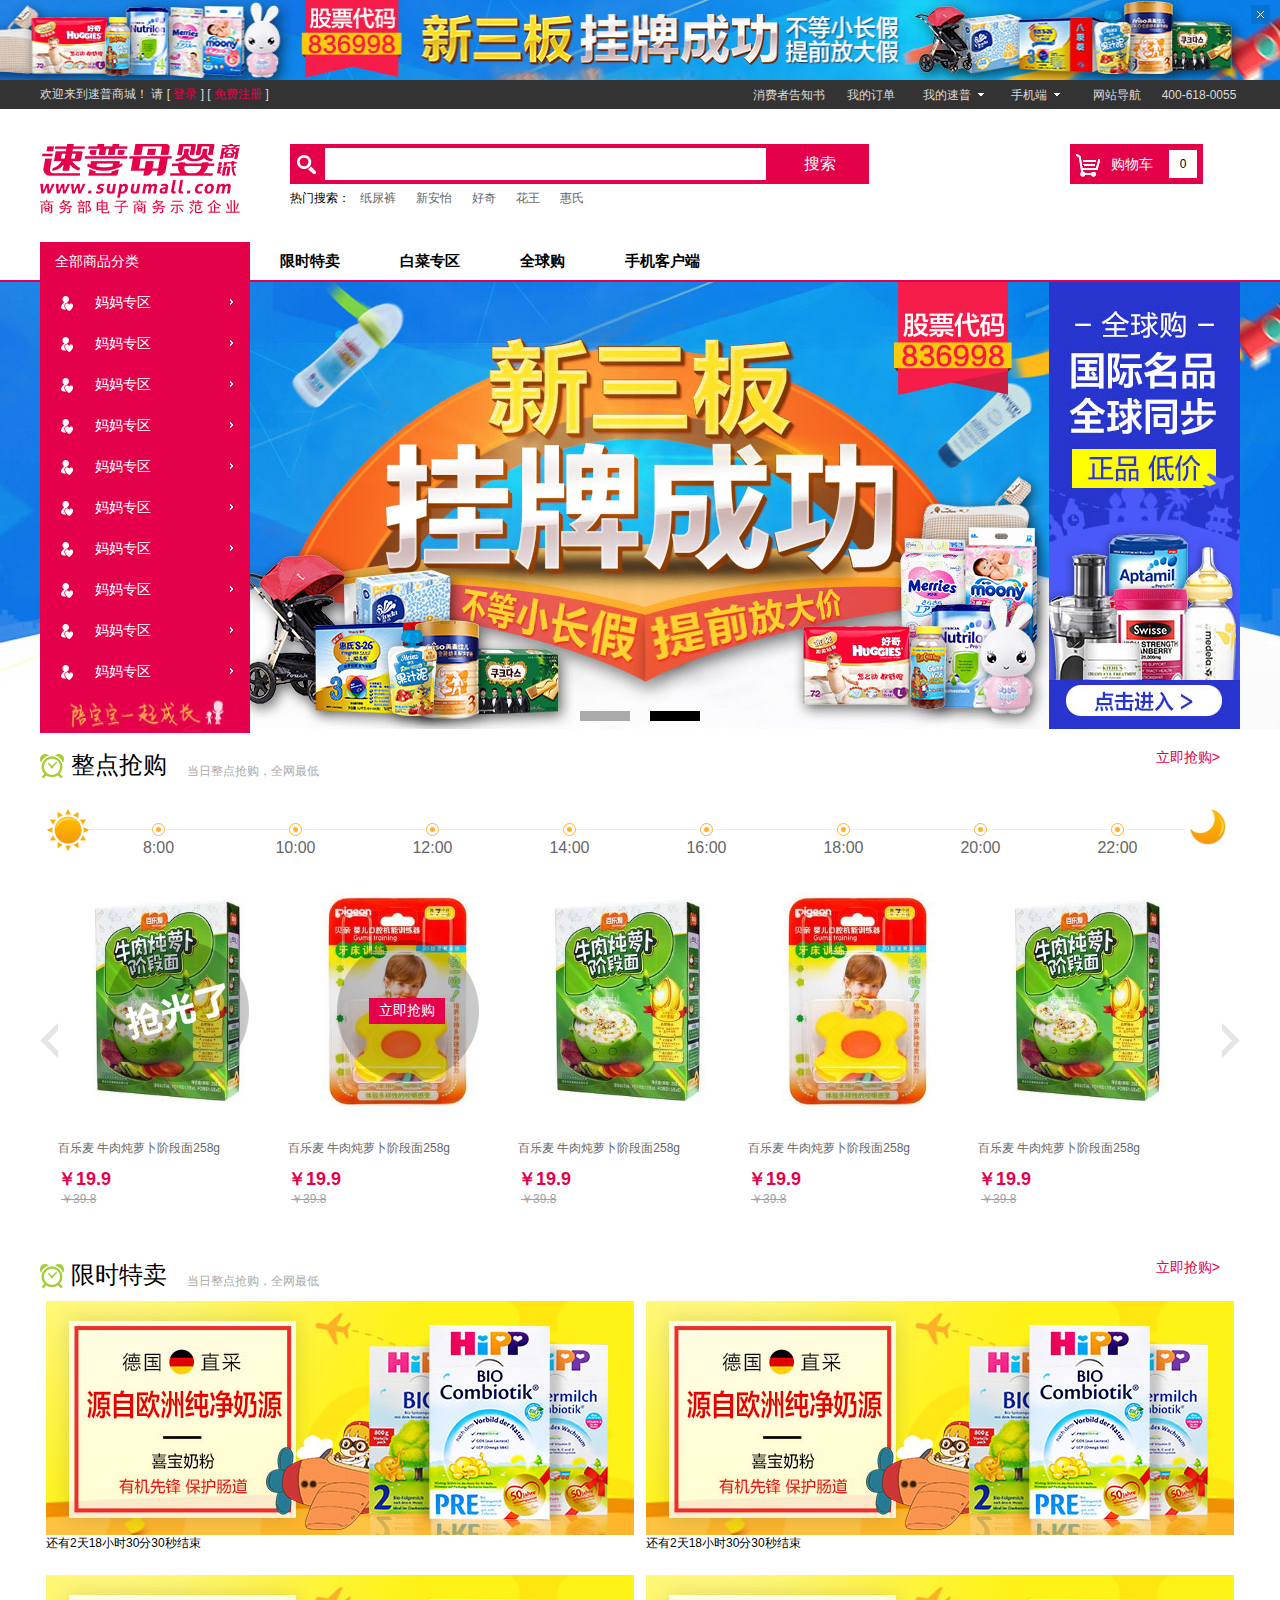
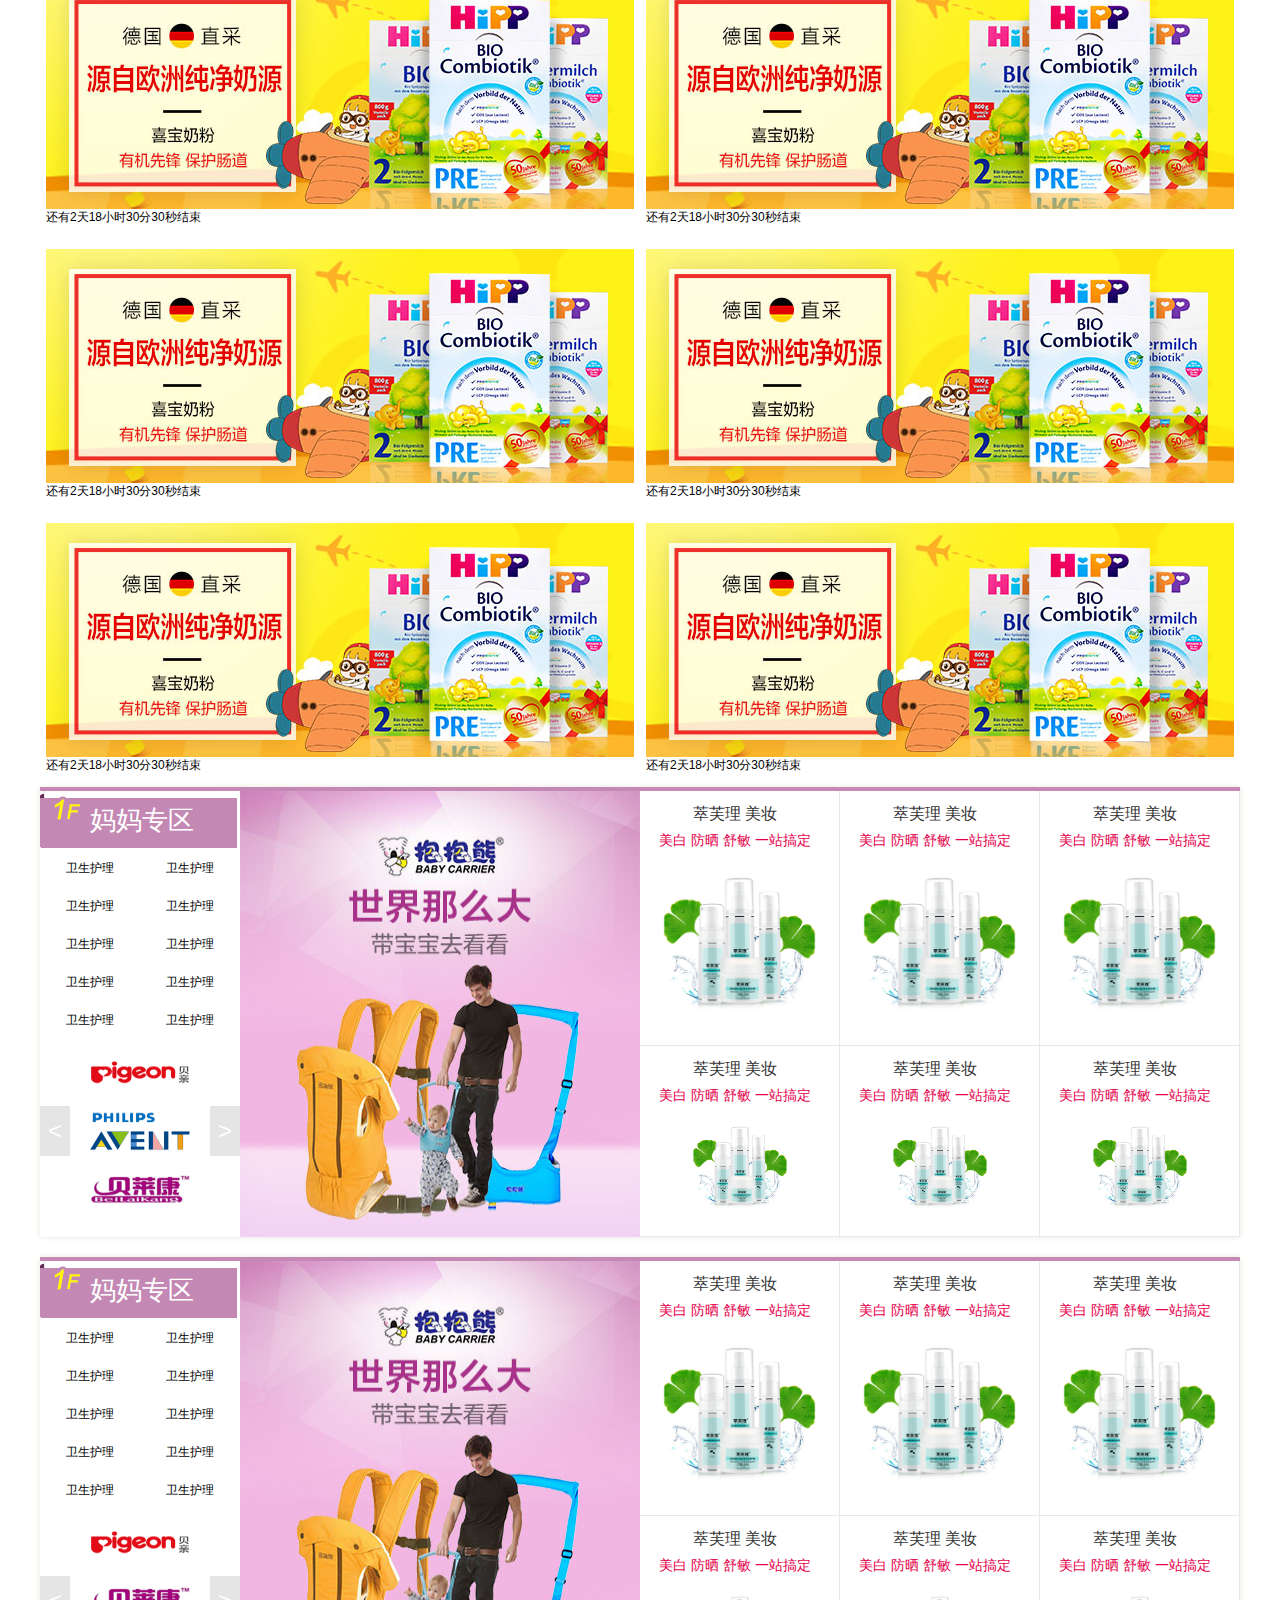
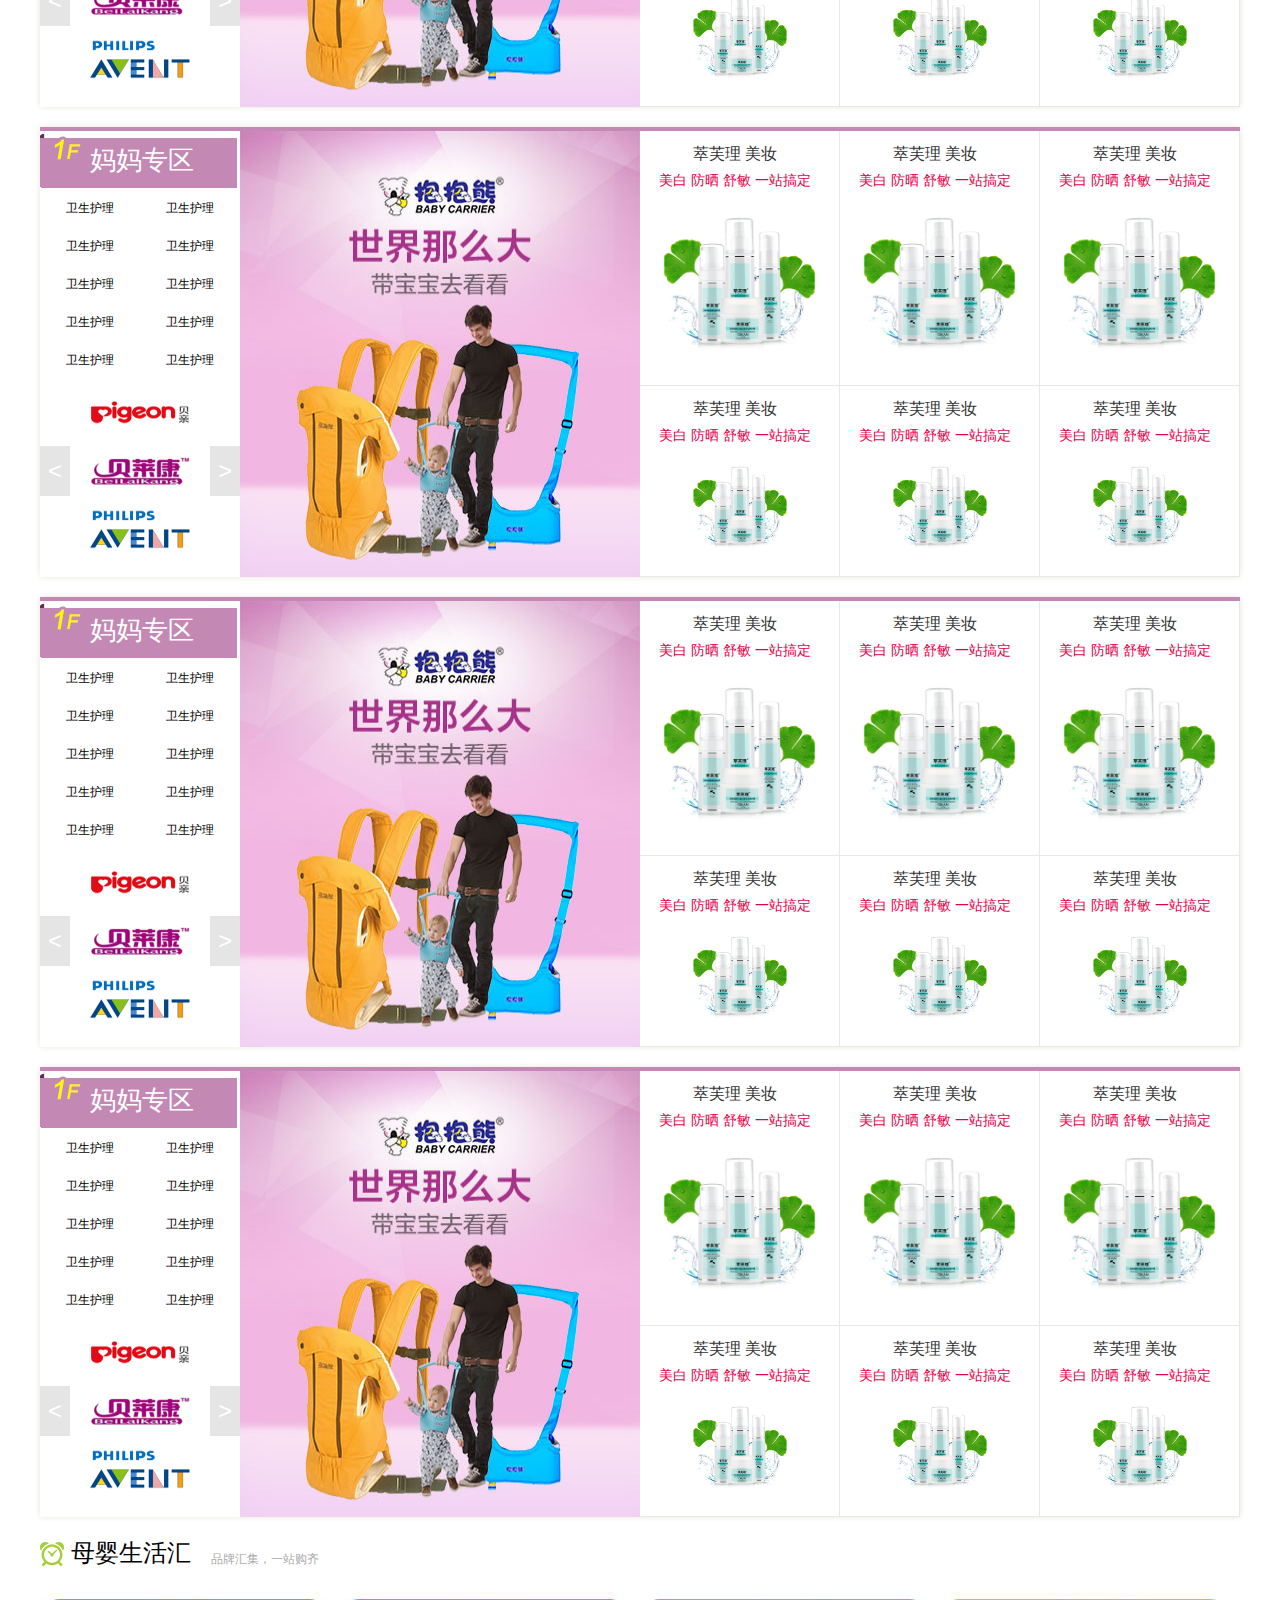
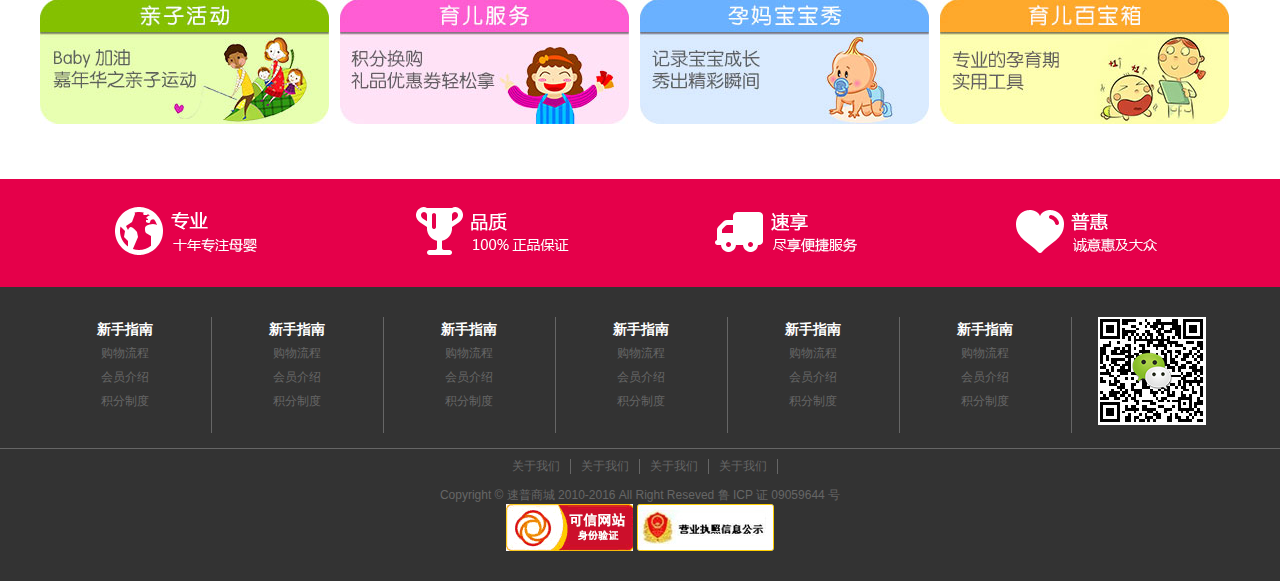
==== html/index.html @ 6d9e84cd "添加5月9号代码" ====
<!DOCTYPE html>
<html>
<head lang="en">
    <meta charset="UTF-8">
    <title>首页</title>
    <link href="../css/common/base.css" rel="stylesheet" type="text/css"/>
    <link href="../css/common/footer.css" rel="stylesheet" type="text/css"/>
    <link href="../css/common/header.css" rel="stylesheet" type="text/css"/>
    <link href="../css/index.css" rel="stylesheet" type="text/css"/>
</head>
<body>
<div id="header"></div>
<!--弹出层 多个轮播图-->
<!--轮播图-->
<div class="lunbo" id="lunbo">
    <ul id="lunbo_list">
        <li><a href="javascript:;"><img src="../img/banner1.jpg"/></a></li>
        <li><a href="javascript:;"><img src="../img/banner2.jpg"/></a></li>
    </ul>
    <!--下方按钮-->
    <ul id="lunbo_bottom_btn">
        <li class="bottom_btn_active"></li>
        <li></li>
    </ul>
    <!--两个按钮-->
    <a id="lunbo_leftbtn">&lt</a>
    <a id="lunbo_rightbtn">&gt</a>
</div>
<!--整点抢购区域-->
<!--标题条-->
<div class="home_title_wrap">
    <div class="home_title_box">
        <div class="home_title">
            <span class="home_title_h1">整点抢购</span>
            <span class="home_title_span">当日整点抢购，全网最低</span>
        </div>
        <div class="lijiqg">
            <a href="javascript:;">立即抢购&gt;</a>
        </div>
    </div>
</div>
<!--抢购时间进度-->
<div class="zhengdian_jindu">
    <div class="zhengdian_sun"><img src="../img/sun.png"/></div>
    <div class="zhengdian_list" id="zhengdian_list">
        <ul>
            <li>
                <div class="jindu_box">
                    <div class="fengqiang_wrap"><span class="fengqiang">8:00 疯抢中</span></div>
                    <div class="jindu_box2">
                        <div class="jindu_line"></div>
                        <div class="jindu_point"><i></i></div>
                        <div class="jindu_line"></div>
                    </div>
                    <div class="jindu_date"><span>8:00</span></div>
                    <div class="jindu_runtime"><span></span></div>
                </div>
            </li>
            <li>
                <div class="jindu_box">
                    <div class="fengqiang_wrap"><span class="fengqiang">10:00 疯抢中</span></div>
                    <div class="jindu_box2">
                        <div class="jindu_line"></div>
                        <div class="jindu_point"><i></i></div>
                        <div class="jindu_line"></div>
                    </div>
                    <div class="jindu_date"><span>10:00</span></div>
                    <div class="jindu_runtime"><span></span></div>
                </div>
            </li>
            <li>
                <div class="jindu_box">
                    <div class="fengqiang_wrap"><span class="fengqiang">12:00 疯抢中</span></div>
                    <div class="jindu_box2">
                        <div class="jindu_line"></div>
                        <div class="jindu_point"><i></i></div>
                        <div class="jindu_line"></div>
                    </div>
                    <div class="jindu_date"><span>12:00</span></div>
                    <div class="jindu_runtime"><span></span></div>
                </div>
            </li>
            <li>
                <div class="jindu_box">
                    <div class="fengqiang_wrap"><span class="fengqiang">14:00 疯抢中</span></div>
                    <div class="jindu_box2">
                        <div class="jindu_line"></div>
                        <div class="jindu_point"><i></i></div>
                        <div class="jindu_line"></div>
                    </div>
                    <div class="jindu_date"><span>14:00</span></div>
                    <div class="jindu_runtime"><span></span></div>
                </div>
            </li>
            <li>
                <div class="jindu_box">
                    <div class="fengqiang_wrap"><span class="fengqiang">16:00 疯抢中</span></div>
                    <div class="jindu_box2">
                        <div class="jindu_line"></div>
                        <div class="jindu_point"><i></i></div>
                        <div class="jindu_line"></div>
                    </div>
                    <div class="jindu_date"><span>16:00</span></div>
                    <div class="jindu_runtime"><span></span></div>
                </div>
            </li>
            <li>
                <div class="jindu_box">
                    <div class="fengqiang_wrap"><span class="fengqiang">18:00 疯抢中</span></div>
                    <div class="jindu_box2">
                        <div class="jindu_line"></div>
                        <div class="jindu_point"><i></i></div>
                        <div class="jindu_line"></div>
                    </div>
                    <div class="jindu_date"><span>18:00</span></div>
                    <div class="jindu_runtime"><span></span></div>
                </div>
            </li>
            <li>
                <div class="jindu_box">
                    <div class="fengqiang_wrap"><span class="fengqiang">20:00 疯抢中</span></div>
                    <div class="jindu_box2">
                        <div class="jindu_line"></div>
                        <div class="jindu_point"><i></i></div>
                        <div class="jindu_line"></div>
                    </div>
                    <div class="jindu_date"><span>20:00</span></div>
                    <div class="jindu_runtime"><span></span></div>
                </div>
            </li>
            <li>
                <div class="jindu_box">
                    <div class="fengqiang_wrap"><span class="fengqiang">22:00 疯抢中</span></div>
                    <div class="jindu_box2">
                        <div class="jindu_line"></div>
                        <div class="jindu_point"><i></i></div>
                        <div class="jindu_line"></div>
                    </div>
                    <div class="jindu_date"><span>22:00</span></div>
                    <div class="jindu_runtime"><span></span></div>
                </div>
            </li>
        </ul>
    </div>
    <div class="zhengdian_moon"><img src="../img/moon.png"/></div>
</div>
<!--抢购商品展示-->
<div class="zhengdian_shangpin">
    <div class="bottom_rec_pre"></div>
    <ul>
        <li><a href="javascript:;">
            <div class="shangpin_box">
                <div class="shangpin_imgbox"><img src="../img/shangpin1.jpg"/></div>
                <div class="sprice_list_roundhover"></div>
                <div>
                    <a href="javascript:;" class="shangpin_link">百乐麦 牛肉炖萝卜阶段面258g</a>

                    <p class="shangpin_jiage">￥19.9</p>

                    <p class="shangpin_yuanjia">￥39.8</p>
                </div>
            </div>
        </a></li>
        <li><a href="javascript:;">
            <div class="shangpin_box">
                <div class="shangpin_imgbox"><img src="../img/shangpin2.jpg"/></div>
                <div class="sprice_list_roundhover2" id="sprice_list_roundhover2">
                    <a href="javascript:;" target="_blank" id="sprice_buybtn" class="sprice_buybtn">立即抢购</a>
                </div>
                <div>
                    <a href="javascript:;" class="shangpin_link">百乐麦 牛肉炖萝卜阶段面258g</a>

                    <p class="shangpin_jiage">￥19.9</p>

                    <p class="shangpin_yuanjia">￥39.8</p>
                </div>
            </div>
        </a></li>
        <li><a href="javascript:;">
            <div class="shangpin_box">
                <div class="shangpin_imgbox"><img src="../img/shangpin1.jpg"/></div>
                <div>
                    <a href="javascript:;" class="shangpin_link">百乐麦 牛肉炖萝卜阶段面258g</a>

                    <p class="shangpin_jiage">￥19.9</p>

                    <p class="shangpin_yuanjia">￥39.8</p>
                </div>
            </div>
        </a></li>
        <li><a href="javascript:;">
            <div class="shangpin_box">
                <div class="shangpin_imgbox"><img src="../img/shangpin2.jpg"/></div>
                <div>
                    <a href="javascript:;" class="shangpin_link">百乐麦 牛肉炖萝卜阶段面258g</a>

                    <p class="shangpin_jiage">￥19.9</p>

                    <p class="shangpin_yuanjia">￥39.8</p>
                </div>
            </div>
        </a></li>
        <li><a href="javascript:;">
            <div class="shangpin_box">
                <div class="shangpin_imgbox"><img src="../img/shangpin1.jpg"/></div>
                <div>
                    <a href="javascript:;" class="shangpin_link">百乐麦 牛肉炖萝卜阶段面258g</a>

                    <p class="shangpin_jiage">￥19.9</p>

                    <p class="shangpin_yuanjia">￥39.8</p>
                </div>
            </div>
        </a></li>
    </ul>
    <div class="bottom_rec_next"></div>
</div>

<!--限时特卖-->
<div class="xianshi">
    <div class="home_title_box">
        <div class="home_title">
            <span class="home_title_h1">限时特卖</span>
            <span class="home_title_span">当日整点抢购，全网最低</span>
        </div>
        <div class="lijiqg">
            <a href="javascript:;">立即抢购&gt;</a>
        </div>
    </div>
    <div class="xianshi_zhanshi">
        <ul>
            <li>
                <div class="xianshi_box"><a href="javascript:;"><img src="../img/xianshi1.jpg"/></a>

                    <p>还有2天18小时30分30秒结束</p></div>
            </li>
            <li>
                <div class="xianshi_box"><a href="javascript:;"><img src="../img/xianshi1.jpg"/></a>

                    <p>还有2天18小时30分30秒结束</p></div>
            </li>
            <li>
                <div class="xianshi_box"><a href="javascript:;"><img src="../img/xianshi1.jpg"/></a>

                    <p>还有2天18小时30分30秒结束</p></div>
            </li>
            <li>
                <div class="xianshi_box"><a href="javascript:;"><img src="../img/xianshi1.jpg"/></a>

                    <p>还有2天18小时30分30秒结束</p></div>
            </li>
            <li>
                <div class="xianshi_box"><a href="javascript:;"><img src="../img/xianshi1.jpg"/></a>

                    <p>还有2天18小时30分30秒结束</p></div>
            </li>
            <li>
                <div class="xianshi_box"><a href="javascript:;"><img src="../img/xianshi1.jpg"/></a>

                    <p>还有2天18小时30分30秒结束</p></div>
            </li>
            <li>
                <div class="xianshi_box"><a href="javascript:;"><img src="../img/xianshi1.jpg"/></a>

                    <p>还有2天18小时30分30秒结束</p></div>
            </li>
            <li>
                <div class="xianshi_box"><a href="javascript:;"><img src="../img/xianshi1.jpg"/></a>

                    <p>还有2天18小时30分30秒结束</p></div>
            </li>
        </ul>
    </div>
</div>
<div class="home_floor">
    <!--各个专区 1F至5F-->
    <div class="floor_box_content">
        <div class="home_floor_box_l">
            <div class="home_box_title"><img src="../img/floor1.png"/><span>妈妈专区</span></div>
            <div class="home_box_nav">
                <ul>
                    <li><a href="javascript:;">卫生护理</a></li>
                    <li><a href="javascript:;">卫生护理</a></li>
                    <li><a href="javascript:;">卫生护理</a></li>
                    <li><a href="javascript:;">卫生护理</a></li>
                    <li><a href="javascript:;">卫生护理</a></li>
                    <li><a href="javascript:;">卫生护理</a></li>
                    <li><a href="javascript:;">卫生护理</a></li>
                    <li><a href="javascript:;">卫生护理</a></li>
                    <li><a href="javascript:;">卫生护理</a></li>
                    <li><a href="javascript:;">卫生护理</a></li>
                </ul>
            </div>
            <div id="home_box_lunbo" class="home_box_lunbo">
                <div id="home_box_lunbo_wrap" class="home_box_lunbo_wrap">
                    <ul id="home_box_lunbo_list" class="home_box_lunbo_list">
                        <li>
                            <div class="home_box_lunbo_threelogo">
                                <ul>
                                    <li><a href="javascript:;"><img src="../img/shangpin_logo1.jpg"/></a></li>
                                    <li><a href="javascript:;"><img src="../img/shangpin_logo1.jpg"/></a></li>
                                    <li><a href="javascript:;"><img src="../img/shangpin_logo1.jpg"/></a></li>
                                </ul>
                            </div>
                        </li>
                        <li>
                            <div class="home_box_lunbo_threelogo">
                                <ul>
                                    <li><a href="javascript:;"><img src="../img/shangpin_logo2.jpg"/></a></li>
                                    <li><a href="javascript:;"><img src="../img/shangpin_logo2.jpg"/></a></li>
                                    <li><a href="javascript:;"><img src="../img/shangpin_logo2.jpg"/></a></li>
                                </ul>
                            </div>
                        </li>
                        <li>
                            <div class="home_box_lunbo_threelogo">
                                <ul>
                                    <li><a href="javascript:;"><img src="../img/shangpin_logo3.jpg"/></a></li>
                                    <li><a href="javascript:;"><img src="../img/shangpin_logo3.jpg"/></a></li>
                                    <li><a href="javascript:;"><img src="../img/shangpin_logo3.jpg"/></a></li>
                                </ul>
                            </div>
                        </li>
                    </ul>
                    <a href="javascript:;" id="home_box_lunbo_prev">&lt</a>
                    <a href="javascript:;" id="home_box_lunbo_next">&gt</a>
                </div>
            </div>
        </div>
        <div class="home_floor_box_m">
            <a href="javascript:;"><img src="../img/floor1_ban.jpg"/></a>
        </div>
        <div class="home_floor_box_r">
            <ul>
                <li><a href="javascript:;">
                    <div class="home_floor_shangpin1">
                        <div class="floor_gooddes1">萃芙理 美妆</div>
                        <div class="floor_gooddes2">美白 防晒 舒敏 一站搞定</div>
                        <img src="../img/zhuanqu1.jpg"/></div>
                </a></li>
                <li><a href="javascript:;">
                    <div class="home_floor_shangpin1">
                        <div class="floor_gooddes1">萃芙理 美妆</div>
                        <div class="floor_gooddes2">美白 防晒 舒敏 一站搞定</div>
                        <img src="../img/zhuanqu1.jpg"/></div>
                </a></li>
                <li><a href="javascript:;">
                    <div class="home_floor_shangpin1">
                        <div class="floor_gooddes1">萃芙理 美妆</div>
                        <div class="floor_gooddes2">美白 防晒 舒敏 一站搞定</div>
                        <img src="../img/zhuanqu1.jpg"/></div>
                </a></li>
            </ul>
            <ul>
                <li><a href="javascript:;">
                    <div class="home_floor_shangpin2">
                        <div class="floor_gooddes1">萃芙理 美妆</div>
                        <div class="floor_gooddes2">美白 防晒 舒敏 一站搞定</div>
                        <img src="../img/zhuanqu1.jpg"/></div>
                </a></li>
                <li><a href="javascript:;">
                    <div class="home_floor_shangpin2">
                        <div class="floor_gooddes1">萃芙理 美妆</div>
                        <div class="floor_gooddes2">美白 防晒 舒敏 一站搞定</div>
                        <img src="../img/zhuanqu1.jpg"/></div>
                </a></li>
                <li><a href="javascript:;">
                    <div class="home_floor_shangpin2">
                        <div class="floor_gooddes1">萃芙理 美妆</div>
                        <div class="floor_gooddes2">美白 防晒 舒敏 一站搞定</div>
                        <img src="../img/zhuanqu1.jpg"/></div>
                </a></li>
            </ul>
        </div>
    </div>
    <div class="floor_box_content">
        <div class="home_floor_box_l">
            <div class="home_box_title"><img src="../img/floor1.png"/><span>妈妈专区</span></div>
            <div class="home_box_nav">
                <ul>
                    <li><a href="javascript:;">卫生护理</a></li>
                    <li><a href="javascript:;">卫生护理</a></li>
                    <li><a href="javascript:;">卫生护理</a></li>
                    <li><a href="javascript:;">卫生护理</a></li>
                    <li><a href="javascript:;">卫生护理</a></li>
                    <li><a href="javascript:;">卫生护理</a></li>
                    <li><a href="javascript:;">卫生护理</a></li>
                    <li><a href="javascript:;">卫生护理</a></li>
                    <li><a href="javascript:;">卫生护理</a></li>
                    <li><a href="javascript:;">卫生护理</a></li>
                </ul>
            </div>
            <div id="home_box_lunbo" class="home_box_lunbo">
                <div id="home_box_lunbo_wrap" class="home_box_lunbo_wrap">
                    <ul id="home_box_lunbo_list" class="home_box_lunbo_list">
                        <li>
                            <div class="home_box_lunbo_threelogo">
                                <ul>
                                    <li><a href="javascript:;"><img src="../img/shangpin_logo1.jpg"/></a></li>
                                    <li><a href="javascript:;"><img src="../img/shangpin_logo1.jpg"/></a></li>
                                    <li><a href="javascript:;"><img src="../img/shangpin_logo1.jpg"/></a></li>
                                </ul>
                            </div>
                        </li>
                        <li>
                            <div class="home_box_lunbo_threelogo">
                                <ul>
                                    <li><a href="javascript:;"><img src="../img/shangpin_logo2.jpg"/></a></li>
                                    <li><a href="javascript:;"><img src="../img/shangpin_logo2.jpg"/></a></li>
                                    <li><a href="javascript:;"><img src="../img/shangpin_logo2.jpg"/></a></li>
                                </ul>
                            </div>
                        </li>
                        <li>
                            <div class="home_box_lunbo_threelogo">
                                <ul>
                                    <li><a href="javascript:;"><img src="../img/shangpin_logo3.jpg"/></a></li>
                                    <li><a href="javascript:;"><img src="../img/shangpin_logo3.jpg"/></a></li>
                                    <li><a href="javascript:;"><img src="../img/shangpin_logo3.jpg"/></a></li>
                                </ul>
                            </div>
                        </li>
                    </ul>
                    <a href="javascript:;" id="home_box_lunbo_prev">&lt</a>
                    <a href="javascript:;" id="home_box_lunbo_next">&gt</a>
                </div>
            </div>
        </div>
        <div class="home_floor_box_m">
            <a href="javascript:;"><img src="../img/floor1_ban.jpg"/></a>
        </div>
        <div class="home_floor_box_r">
            <ul>
                <li><a href="javascript:;">
                    <div class="home_floor_shangpin1">
                        <div class="floor_gooddes1">萃芙理 美妆</div>
                        <div class="floor_gooddes2">美白 防晒 舒敏 一站搞定</div>
                        <img src="../img/zhuanqu1.jpg"/></div>
                </a></li>
                <li><a href="javascript:;">
                    <div class="home_floor_shangpin1">
                        <div class="floor_gooddes1">萃芙理 美妆</div>
                        <div class="floor_gooddes2">美白 防晒 舒敏 一站搞定</div>
                        <img src="../img/zhuanqu1.jpg"/></div>
                </a></li>
                <li><a href="javascript:;">
                    <div class="home_floor_shangpin1">
                        <div class="floor_gooddes1">萃芙理 美妆</div>
                        <div class="floor_gooddes2">美白 防晒 舒敏 一站搞定</div>
                        <img src="../img/zhuanqu1.jpg"/></div>
                </a></li>
            </ul>
            <ul>
                <li><a href="javascript:;">
                    <div class="home_floor_shangpin2">
                        <div class="floor_gooddes1">萃芙理 美妆</div>
                        <div class="floor_gooddes2">美白 防晒 舒敏 一站搞定</div>
                        <img src="../img/zhuanqu1.jpg"/></div>
                </a></li>
                <li><a href="javascript:;">
                    <div class="home_floor_shangpin2">
                        <div class="floor_gooddes1">萃芙理 美妆</div>
                        <div class="floor_gooddes2">美白 防晒 舒敏 一站搞定</div>
                        <img src="../img/zhuanqu1.jpg"/></div>
                </a></li>
                <li><a href="javascript:;">
                    <div class="home_floor_shangpin2">
                        <div class="floor_gooddes1">萃芙理 美妆</div>
                        <div class="floor_gooddes2">美白 防晒 舒敏 一站搞定</div>
                        <img src="../img/zhuanqu1.jpg"/></div>
                </a></li>
            </ul>
        </div>
    </div>
    <div class="floor_box_content">
        <div class="home_floor_box_l">
            <div class="home_box_title"><img src="../img/floor1.png"/><span>妈妈专区</span></div>
            <div class="home_box_nav">
                <ul>
                    <li><a href="javascript:;">卫生护理</a></li>
                    <li><a href="javascript:;">卫生护理</a></li>
                    <li><a href="javascript:;">卫生护理</a></li>
                    <li><a href="javascript:;">卫生护理</a></li>
                    <li><a href="javascript:;">卫生护理</a></li>
                    <li><a href="javascript:;">卫生护理</a></li>
                    <li><a href="javascript:;">卫生护理</a></li>
                    <li><a href="javascript:;">卫生护理</a></li>
                    <li><a href="javascript:;">卫生护理</a></li>
                    <li><a href="javascript:;">卫生护理</a></li>
                </ul>
            </div>
            <div id="home_box_lunbo" class="home_box_lunbo">
                <div id="home_box_lunbo_wrap" class="home_box_lunbo_wrap">
                    <ul id="home_box_lunbo_list" class="home_box_lunbo_list">
                        <li>
                            <div class="home_box_lunbo_threelogo">
                                <ul>
                                    <li><a href="javascript:;"><img src="../img/shangpin_logo1.jpg"/></a></li>
                                    <li><a href="javascript:;"><img src="../img/shangpin_logo1.jpg"/></a></li>
                                    <li><a href="javascript:;"><img src="../img/shangpin_logo1.jpg"/></a></li>
                                </ul>
                            </div>
                        </li>
                        <li>
                            <div class="home_box_lunbo_threelogo">
                                <ul>
                                    <li><a href="javascript:;"><img src="../img/shangpin_logo2.jpg"/></a></li>
                                    <li><a href="javascript:;"><img src="../img/shangpin_logo2.jpg"/></a></li>
                                    <li><a href="javascript:;"><img src="../img/shangpin_logo2.jpg"/></a></li>
                                </ul>
                            </div>
                        </li>
                        <li>
                            <div class="home_box_lunbo_threelogo">
                                <ul>
                                    <li><a href="javascript:;"><img src="../img/shangpin_logo3.jpg"/></a></li>
                                    <li><a href="javascript:;"><img src="../img/shangpin_logo3.jpg"/></a></li>
                                    <li><a href="javascript:;"><img src="../img/shangpin_logo3.jpg"/></a></li>
                                </ul>
                            </div>
                        </li>
                    </ul>
                    <a href="javascript:;" id="home_box_lunbo_prev">&lt</a>
                    <a href="javascript:;" id="home_box_lunbo_next">&gt</a>
                </div>
            </div>
        </div>
        <div class="home_floor_box_m">
            <a href="javascript:;"><img src="../img/floor1_ban.jpg"/></a>
        </div>
        <div class="home_floor_box_r">
            <ul>
                <li><a href="javascript:;">
                    <div class="home_floor_shangpin1">
                        <div class="floor_gooddes1">萃芙理 美妆</div>
                        <div class="floor_gooddes2">美白 防晒 舒敏 一站搞定</div>
                        <img src="../img/zhuanqu1.jpg"/></div>
                </a></li>
                <li><a href="javascript:;">
                    <div class="home_floor_shangpin1">
                        <div class="floor_gooddes1">萃芙理 美妆</div>
                        <div class="floor_gooddes2">美白 防晒 舒敏 一站搞定</div>
                        <img src="../img/zhuanqu1.jpg"/></div>
                </a></li>
                <li><a href="javascript:;">
                    <div class="home_floor_shangpin1">
                        <div class="floor_gooddes1">萃芙理 美妆</div>
                        <div class="floor_gooddes2">美白 防晒 舒敏 一站搞定</div>
                        <img src="../img/zhuanqu1.jpg"/></div>
                </a></li>
            </ul>
            <ul>
                <li><a href="javascript:;">
                    <div class="home_floor_shangpin2">
                        <div class="floor_gooddes1">萃芙理 美妆</div>
                        <div class="floor_gooddes2">美白 防晒 舒敏 一站搞定</div>
                        <img src="../img/zhuanqu1.jpg"/></div>
                </a></li>
                <li><a href="javascript:;">
                    <div class="home_floor_shangpin2">
                        <div class="floor_gooddes1">萃芙理 美妆</div>
                        <div class="floor_gooddes2">美白 防晒 舒敏 一站搞定</div>
                        <img src="../img/zhuanqu1.jpg"/></div>
                </a></li>
                <li><a href="javascript:;">
                    <div class="home_floor_shangpin2">
                        <div class="floor_gooddes1">萃芙理 美妆</div>
                        <div class="floor_gooddes2">美白 防晒 舒敏 一站搞定</div>
                        <img src="../img/zhuanqu1.jpg"/></div>
                </a></li>
            </ul>
        </div>
    </div>
    <div class="floor_box_content">
        <div class="home_floor_box_l">
            <div class="home_box_title"><img src="../img/floor1.png"/><span>妈妈专区</span></div>
            <div class="home_box_nav">
                <ul>
                    <li><a href="javascript:;">卫生护理</a></li>
                    <li><a href="javascript:;">卫生护理</a></li>
                    <li><a href="javascript:;">卫生护理</a></li>
                    <li><a href="javascript:;">卫生护理</a></li>
                    <li><a href="javascript:;">卫生护理</a></li>
                    <li><a href="javascript:;">卫生护理</a></li>
                    <li><a href="javascript:;">卫生护理</a></li>
                    <li><a href="javascript:;">卫生护理</a></li>
                    <li><a href="javascript:;">卫生护理</a></li>
                    <li><a href="javascript:;">卫生护理</a></li>
                </ul>
            </div>
            <div id="home_box_lunbo" class="home_box_lunbo">
                <div id="home_box_lunbo_wrap" class="home_box_lunbo_wrap">
                    <ul id="home_box_lunbo_list" class="home_box_lunbo_list">
                        <li>
                            <div class="home_box_lunbo_threelogo">
                                <ul>
                                    <li><a href="javascript:;"><img src="../img/shangpin_logo1.jpg"/></a></li>
                                    <li><a href="javascript:;"><img src="../img/shangpin_logo1.jpg"/></a></li>
                                    <li><a href="javascript:;"><img src="../img/shangpin_logo1.jpg"/></a></li>
                                </ul>
                            </div>
                        </li>
                        <li>
                            <div class="home_box_lunbo_threelogo">
                                <ul>
                                    <li><a href="javascript:;"><img src="../img/shangpin_logo2.jpg"/></a></li>
                                    <li><a href="javascript:;"><img src="../img/shangpin_logo2.jpg"/></a></li>
                                    <li><a href="javascript:;"><img src="../img/shangpin_logo2.jpg"/></a></li>
                                </ul>
                            </div>
                        </li>
                        <li>
                            <div class="home_box_lunbo_threelogo">
                                <ul>
                                    <li><a href="javascript:;"><img src="../img/shangpin_logo3.jpg"/></a></li>
                                    <li><a href="javascript:;"><img src="../img/shangpin_logo3.jpg"/></a></li>
                                    <li><a href="javascript:;"><img src="../img/shangpin_logo3.jpg"/></a></li>
                                </ul>
                            </div>
                        </li>
                    </ul>
                    <a href="javascript:;" id="home_box_lunbo_prev">&lt</a>
                    <a href="javascript:;" id="home_box_lunbo_next">&gt</a>
                </div>
            </div>
        </div>
        <div class="home_floor_box_m">
            <a href="javascript:;"><img src="../img/floor1_ban.jpg"/></a>
        </div>
        <div class="home_floor_box_r">
            <ul>
                <li><a href="javascript:;">
                    <div class="home_floor_shangpin1">
                        <div class="floor_gooddes1">萃芙理 美妆</div>
                        <div class="floor_gooddes2">美白 防晒 舒敏 一站搞定</div>
                        <img src="../img/zhuanqu1.jpg"/></div>
                </a></li>
                <li><a href="javascript:;">
                    <div class="home_floor_shangpin1">
                        <div class="floor_gooddes1">萃芙理 美妆</div>
                        <div class="floor_gooddes2">美白 防晒 舒敏 一站搞定</div>
                        <img src="../img/zhuanqu1.jpg"/></div>
                </a></li>
                <li><a href="javascript:;">
                    <div class="home_floor_shangpin1">
                        <div class="floor_gooddes1">萃芙理 美妆</div>
                        <div class="floor_gooddes2">美白 防晒 舒敏 一站搞定</div>
                        <img src="../img/zhuanqu1.jpg"/></div>
                </a></li>
            </ul>
            <ul>
                <li><a href="javascript:;">
                    <div class="home_floor_shangpin2">
                        <div class="floor_gooddes1">萃芙理 美妆</div>
                        <div class="floor_gooddes2">美白 防晒 舒敏 一站搞定</div>
                        <img src="../img/zhuanqu1.jpg"/></div>
                </a></li>
                <li><a href="javascript:;">
                    <div class="home_floor_shangpin2">
                        <div class="floor_gooddes1">萃芙理 美妆</div>
                        <div class="floor_gooddes2">美白 防晒 舒敏 一站搞定</div>
                        <img src="../img/zhuanqu1.jpg"/></div>
                </a></li>
                <li><a href="javascript:;">
                    <div class="home_floor_shangpin2">
                        <div class="floor_gooddes1">萃芙理 美妆</div>
                        <div class="floor_gooddes2">美白 防晒 舒敏 一站搞定</div>
                        <img src="../img/zhuanqu1.jpg"/></div>
                </a></li>
            </ul>
        </div>
    </div>
    <div class="floor_box_content">
        <div class="home_floor_box_l">
            <div class="home_box_title"><img src="../img/floor1.png"/><span>妈妈专区</span></div>
            <div class="home_box_nav">
                <ul>
                    <li><a href="javascript:;">卫生护理</a></li>
                    <li><a href="javascript:;">卫生护理</a></li>
                    <li><a href="javascript:;">卫生护理</a></li>
                    <li><a href="javascript:;">卫生护理</a></li>
                    <li><a href="javascript:;">卫生护理</a></li>
                    <li><a href="javascript:;">卫生护理</a></li>
                    <li><a href="javascript:;">卫生护理</a></li>
                    <li><a href="javascript:;">卫生护理</a></li>
                    <li><a href="javascript:;">卫生护理</a></li>
                    <li><a href="javascript:;">卫生护理</a></li>
                </ul>
            </div>
            <div id="home_box_lunbo" class="home_box_lunbo">
                <div id="home_box_lunbo_wrap" class="home_box_lunbo_wrap">
                    <ul id="home_box_lunbo_list" class="home_box_lunbo_list">
                        <li>
                            <div class="home_box_lunbo_threelogo">
                                <ul>
                                    <li><a href="javascript:;"><img src="../img/shangpin_logo1.jpg"/></a></li>
                                    <li><a href="javascript:;"><img src="../img/shangpin_logo1.jpg"/></a></li>
                                    <li><a href="javascript:;"><img src="../img/shangpin_logo1.jpg"/></a></li>
                                </ul>
                            </div>
                        </li>
                        <li>
                            <div class="home_box_lunbo_threelogo">
                                <ul>
                                    <li><a href="javascript:;"><img src="../img/shangpin_logo2.jpg"/></a></li>
                                    <li><a href="javascript:;"><img src="../img/shangpin_logo2.jpg"/></a></li>
                                    <li><a href="javascript:;"><img src="../img/shangpin_logo2.jpg"/></a></li>
                                </ul>
                            </div>
                        </li>
                        <li>
                            <div class="home_box_lunbo_threelogo">
                                <ul>
                                    <li><a href="javascript:;"><img src="../img/shangpin_logo3.jpg"/></a></li>
                                    <li><a href="javascript:;"><img src="../img/shangpin_logo3.jpg"/></a></li>
                                    <li><a href="javascript:;"><img src="../img/shangpin_logo3.jpg"/></a></li>
                                </ul>
                            </div>
                        </li>
                    </ul>
                    <a href="javascript:;" id="home_box_lunbo_prev">&lt</a>
                    <a href="javascript:;" id="home_box_lunbo_next">&gt</a>
                </div>
            </div>
        </div>
        <div class="home_floor_box_m">
            <a href="javascript:;"><img src="../img/floor1_ban.jpg"/></a>
        </div>
        <div class="home_floor_box_r">
            <ul>
                <li><a href="javascript:;">
                    <div class="home_floor_shangpin1">
                        <div class="floor_gooddes1">萃芙理 美妆</div>
                        <div class="floor_gooddes2">美白 防晒 舒敏 一站搞定</div>
                        <img src="../img/zhuanqu1.jpg"/></div>
                </a></li>
                <li><a href="javascript:;">
                    <div class="home_floor_shangpin1">
                        <div class="floor_gooddes1">萃芙理 美妆</div>
                        <div class="floor_gooddes2">美白 防晒 舒敏 一站搞定</div>
                        <img src="../img/zhuanqu1.jpg"/></div>
                </a></li>
                <li><a href="javascript:;">
                    <div class="home_floor_shangpin1">
                        <div class="floor_gooddes1">萃芙理 美妆</div>
                        <div class="floor_gooddes2">美白 防晒 舒敏 一站搞定</div>
                        <img src="../img/zhuanqu1.jpg"/></div>
                </a></li>
            </ul>
            <ul>
                <li><a href="javascript:;">
                    <div class="home_floor_shangpin2">
                        <div class="floor_gooddes1">萃芙理 美妆</div>
                        <div class="floor_gooddes2">美白 防晒 舒敏 一站搞定</div>
                        <img src="../img/zhuanqu1.jpg"/></div>
                </a></li>
                <li><a href="javascript:;">
                    <div class="home_floor_shangpin2">
                        <div class="floor_gooddes1">萃芙理 美妆</div>
                        <div class="floor_gooddes2">美白 防晒 舒敏 一站搞定</div>
                        <img src="../img/zhuanqu1.jpg"/></div>
                </a></li>
                <li><a href="javascript:;">
                    <div class="home_floor_shangpin2">
                        <div class="floor_gooddes1">萃芙理 美妆</div>
                        <div class="floor_gooddes2">美白 防晒 舒敏 一站搞定</div>
                        <img src="../img/zhuanqu1.jpg"/></div>
                </a></li>
            </ul>
        </div>
    </div>
    <!--母婴生活汇-->
    <div class="shenghuohui">
        <div class="home_title_box">
                <div class="home_title">
                    <span class="home_title_h1">母婴生活汇</span>
                    <span class="home_title_span">品牌汇集，一站购齐</span>
                </div>
        </div>
        <ul class="shenghuohui_list">
            <li><a href="javascript:;"><img src="../img/muying_qz.jpg"/> </a></li>
            <li><a href="javascript:;"><img src="../img/muying_ye.jpg"/> </a></li>
            <li><a href="javascript:;"><img src="../img/muying_ym.jpg"/> </a></li>
            <li class="shenghuohui_list_lastli"><a href="javascript:;"><img src="../img/muying_bb.jpg"/> </a></li>
        </ul>
    </div>
</div>
<div id="footer"></div>
<script type="text/javascript" src="../lib/jquery-1.8.3.js"></script>
<script>
    //$("#header").load("common/header.html")
    //同步加载公用头部
    $.ajax({
        url: "common/header.html",
        async: false,
        type: "get",
        dataType: "html",
        async: false,
        success: function(msg) {
            $("#header").html(msg);
        }
    })
    //同步加载公用尾部
    $.ajax({
        url: "common/footer.html",
        async: false,
        type: "get",
        dataType: "html",
        async: false,
        success: function(msg) {
            $("#footer").html(msg);
        }
    })
</script>
<script type="text/javascript" src="../js/index.js"></script>
</body>
</html>
---- css/common/base.css ----
@charset "utf-8";

/*样式重置*/
body, h1, h2,h3,h4,h5,h6,p,dl,dd,ol,ul,form, input,textarea,th,td,select { margin:0; padding:0;
    font-family: "Microsoft YaHei UI", "Microsoft YaHei UI Light", "微软雅黑", "宋体", Helvetica-Black-SemiBold, Tahoma, Arial, sans-serif;
}
em,i { font-style:normal;}
li { list-style:none;}
a { text-decoration:none; cursor:pointer;
    font-family: "Microsoft YaHei UI", "Microsoft YaHei UI Light", "微软雅黑", "宋体", Helvetica-Black-SemiBold, Tahoma, Arial, sans-serif;
}

a:focus {outline:none;}
b{ font-weight:normal;}
img { border:none; vertical-align:top;}
input, textarea {vertical-align: middle;outline: none; border:none; background:none;box-sizing:content-box;}
textarea { resize:none; overflow:auto; }
table { border-spacing:0px; border:none; border-collapse:collapse;}
body, input, select, button, textarea { font-size: 12px;font-family:tahoma,arial,'Hiragino Sans GB',\5b8b\4f53,sans-serif;background:#fff;}


/*公共样式*/


/*特殊*/
.h0 {height: 0; line-height:0; font-size:0;}
.ov-ellipsis { overflow:hidden; white-space:nowrap; text-overflow:ellipsis; display:block;}
.t-nowrap{ white-space: nowrap;}
.select-not {-moz-user-select: none;-webkit-user-select: none; -ms-user-select: none;user-select: none;}
.text-over { overflow:hidden; text-indent:99999px; line-height:99999; display:block;}


/*浮动*/
.clear { zoom:1; }
.ovfl { overflow: hidden}
.clear:after { content:''; display:block; clear:both; }
.fl { float:left;}
.fr { float:right;}

/*字体*/
.f-arial {font-family:arial;}
.f-song {font-family:\5b8b\4f53;}
.yahei12 {font-family:Microsoft YaHei; font-size:12px;}
.yahei14 {font-family:Microsoft YaHei; font-size:14px;}
.yahei16 {font-family:Microsoft YaHei; font-size:16px;}
.yahei18 {font-family:Microsoft YaHei; font-size:18px;}
.yahei20 {font-family:Microsoft YaHei; font-size:20px;}
.yahei22 {font-family:Microsoft YaHei; font-size:22px;}
.yahei24 {font-family:Microsoft YaHei; font-size:24px;}
.font12 { font-size:12px;}
.font14 { font-size:14px;}
.font16 { font-size:16px;}
.font18 { font-size:18px;}
.font20 { font-size:20px;}
.font22 { font-size:22px;}
.font24 { font-size:24px;}
.font-center{text-align: center;}
.font-left{text-align: left;}
.font-right{text-align: right;}
.indent1{text-indent: 1em;}
.indent2{text-indent: 2em;}
.font-b {font-weight: bold;}
.font-notb {font-weight:normal;}
.font-thro{text-decoration: line-through;}

/*鼠标*/
.cur{cursor: pointer;}
.cur-none{cursor:not-allowed;}
.cur-move{cursor:move;}

/*隐藏 定位*/
.ovfl{overflow: hidden;}
.visib{visibility: hidden;}
.dis-blo{ display: block;}
.dis-no { display:none;}
.dis-ib { *display:inline; *zoom:1; vertical-align:top; display:inline-block;}
.p-fix{position: fixed;}
.p-rel{position: relative;}
.p-abs{position: absolute;}
/*角边框*/

.bod1 { border:1px solid #fff;}
.bodt-1 { border-top:1px solid #fff;}
.bodr-1 { border-right:1px solid #fff;}
.bodb-1 { border-bottom:1px solid #fff;}
.bodl-1 { border-left:1px solid #fff;}
.bodcolor-e5 { border-color:#e5e5e5;}
.bodcolor-33 { border-color:#333;}
.bodcolor-66 { border-color:#666;}
.bodcolor-99 { border-color:#999;}
.bodcolor-f4d { border-color:#FF4D4D;}
.bodcolor-ff { border-color:#fff;}
.bodcolor-no { border-color:transparent !important;}
/*边距*/
.mag5 { margin:5px;}
.mag10 { margin:10px;}
.mag15 { margin:15px;}
.mag20 { margin:20px;}
.mag25 { margin:25px;}
.mag30 { margin:30px;}
.pad5 { padding:5px;}
.pad10 { padding:10px;}
.pad15 { padding:15px;}
.pad20 { padding:20px;}
.pad25 { padding:25px;}
.pad30 { padding:30px;}

.magt-5 { margin-top:5px}
.magt-10 { margin-top:10px}
.magt-15 { margin-top:15px}
.magt-20 { margin-top:20px}
.magt-25 { margin-top:25px}
.magt-30 { margin-top:30px}
.magr-5 { margin-right:5px}
.magr-10 { margin-right:10px}
.magr-15 { margin-right:15px}
.magr-20 { margin-right:20px}
.magr-25 { margin-right:25px}
.magr-30 { margin-right:30px}
.magb-5 { margin-bottom:5px}
.magb-10 { margin-bottom:10px}
.magb-15 { margin-bottom:15px}
.magb-20 { margin-bottom:20px}
.magb-25 { margin-bottom:25px}
.magb-30 { margin-bottom:30px}
.magl-5 { margin-left:5px}
.magl-10 { margin-left:10px}
.magl-15 { margin-left:15px}
.magl-20 { margin-left:20px}
.magl-25 { margin-left:25px}
.magl-30 { margin-left:30px}

.padt-5 { padding-top:5px}
.padt-10 { padding-top:10px}
.padt-15 { padding-top:15px}
.padt-20 { padding-top:20px}
.padt-25 { padding-top:25px}
.padt-30 { padding-top:30px}
.padr-5 { padding-right:5px}
.padr-10 { padding-right:10px}
.padr-15 { padding-right:15px}
.padr-20 { padding-right:20px}
.padr-25 { padding-right:25px}
.padr-30 { padding-right:30px}
.padb-5 { padding-bottom:5px}
.padb-10 { padding-bottom:10px}
.padb-15 { padding-bottom:15px}
.padb-20 { padding-bottom:20px}
.padb-25 { padding-bottom:25px}
.padb-30 { padding-bottom:30px}
.padl-5 { padding-left:5px}
.padl-10 { padding-left:10px}
.padl-15 { padding-left:15px}
.padl-20 { padding-left:20px}
.padl-25 { padding-left:25px}
.padl-30 { padding-left:30px}

/*颜色*/
.gray{color: gray;}
.orange{color: orange;}
.black{color: black;}
.white{color: white;}
.green{color: green;}
.blue{color: #005AA0;}
.pink{color:pink;}
.red { color:red;}
.colorf4d { color:#FF4D4D;}
.color00 { color: #000;}
.color33 { color: #333;}
.color66 { color: #666;}
.color99 { color: #999;}

/*背景色*/
.bg_ff{background-color: #fff;}
.bg_e5 {background-color: #e5e5e5;}
.bg_cc{background-color: #ccc;}
.bg_99{background-color: #999;}
.bg_66{background-color: #666;}


/*宽度*/
.wid-1200 { margin:0 auto; width:1200px;}
.wid-10{width: 10%;}
.wid-15{width: 15%;}
.wid-20{width: 20%;}
.wid-30{width: 30%;}
.wid-35{width: 35%;}
.wid-40{width: 40%;}
.wid-50{width: 50%;}
.wid-50{width: 50%;}
.wid-70{width: 70%;}
.wid-80{width:80%;}
.wid-90{width: 90%;}
.wid-100{width: 100%;}
.wid10 { width:10px;}
.wid20 { width:20px;}
.wid30 { width:30px;}
.wid40 { width:40px;}
.wid50 { width:50px;}
.wid60 { width:60px;}
.wid70 { width:70px;}
.wid80 { width:80px;}
.wid90 { width:90px;}
.wid100 { width:100px;}
.wid200 { width:200px;}
.wid300 { width:300px;}
.wid400 { width:400px;}
.wid500 { width:500px;}
.wid600 { width:600px;}
.wid700 { width:700px;}
.wid800 { width:800px;}
.wid900 { width:900px;}
.wid1000 { width:1000px;}
.wid1100 { width:1100px;}
.wid1200 { width:1200px;}

/*高度*/
.het10{height: 10px;}
.het12{height: 12px;}
.het14{height: 14px;}
.het15{height: 15px;}
.het16{height: 16px;}
.het18{height: 18px;}
.het20{height: 20px;}
.het22{height: 22px;}
.het24{height: 24px;}
.het25{height: 25px;}
.het26{height: 26px;}
.het28{height: 28px;}
.het30{height: 30px;}
.het32{height: 32px;}
.het34{height: 34px;}
.het36{height: 36px;}
.het38{height:38px;}
.het40{height: 40px;}
.het44 {height: 44px;}
.het50{height: 50px;}
.het60{height: 60px;}
.het70{height: 70px;}
.het80{height: 80px;}
.het90{height: 90px;}
.het100{height: 100px;}
/*行高*/
.line_h12{line-height: 12px;}
.line_h14{line-height: 14px;}
.line_h16{line-height: 16px;}
.line_h18{line-height: 18px;}
.line_h20{line-height: 20px;}
.line_h22{line-height: 22px;}
.line_h24{line-height: 24px;}
.line_h26{line-height: 26px;}
.line_h28{line-height: 28px;}
.line_h30{line-height: 30px;}
.line_h32{line-height: 32px;}
.line_h34{line-height: 34px;}
.line_h38{line-height: 38px;}
.line_h40{line-height: 40px;}
---- css/common/footer.css ----
@charset "utf-8";
.footer {
    height: 401px;
    margin: 0 auto;
}

.supuy_cultrue {
    height: 108px;
    background-color: #e5004a;
}

.supuy_cultrue_wrap {
    width: 1200px;
    height: 108px;
    margin: 0 auto;
}

.supuy_cultrue_wrap ul li {
    padding-top: 27px;
    float: left;
    width: 300px;
    line-height: 81px;
    text-align: center;
}

.footer_nav {
    height: 161px;
    background: #333;
    border-bottom: 1px solid #666;
}

.footer_nav_wrap {
    width: 1200px;
    height: 161px;
    margin: 0 auto;
}

.footer_nav_ul {
    float: left;
    width: 171px;
    height: 116px;
    border-right: 1px solid #666;
    margin-top: 30px;
}

.footer_nav_ul ul li {
    width: 170px;
    line-height: 24px;
    text-align: center;
}

.footer_nav_ul ul li a {
    color: #666;
}

.footer_nav_title {
    width: 170px;
    line-height: 24px;
    text-align: center;
}

.footer_nav_title h3 {
    color: #fff;

}
.footer_nav_erweima{
    float: left;
    width: 160px;
    line-height: 116px;
    margin-top: 30px;
    text-align: center;
}
.supuy_info_box {
    height: 132px;
    background: #333333;
    text-align: center;
}
.supuy_info_box div{
    color:#666;
}
.supuy_info{
    display: inline-block;
    margin: 0 auto;
    padding: 10px 0;
}
.supuy_info ul{
}
.supuy_info ul li{
    width: 68px;
    line-height: 15px;
    float: left;
    border-right: 1px solid #666;
    text-align: center;
}
.supuy_info ul li a{
    color: #666;
}
---- css/common/header.css ----
@charset "utf-8";
.top_guanggao {
    position: relative;
    margin: 0 auto;
    overflow: hidden;
}

.top_guanggao img {
    display: block;
    position: relative;
    width: 1911px;
    left: 50%;
    margin-left: -960px;
    overflow: hidden;
}

.top_guanggao .pop-close {
    width: 19px;
    height: 19px;
    background: url("../../img/ad_close.png") 0px 0px no-repeat;
    position: absolute;
    right: 10px;
    top: 5px;
    cursor: pointer;
    z-index: 2;
}

.top {
    background-color: #333333;
    padding: 2px 0;
    color: #dbdbdb;
}

.wrap_1200 {
    width: 1200px;
    margin: 0 auto;
    height: 25px;
}

.login_box {
    float: left;
    line-height: 25px;
}

.login_box a {
    color: #e5004a;
}

.login_box a:hover {
    color: #dbdbdb;
}

.top_nav {
    float: right;
    line-height: 25px;
}

.top_nav_menu {
    float: left;
    height: 16px;
    display: block;
    border-top: 1px solid #333;
    border-right: 1px solid #333;
    border-left: 1px solid #333;
    position: relative;
    text-align: center;
    background: #333;
    z-index: 100;
    min-width: 80px;
}

.top_nav_menu a {
    color: #dbdbdb;
}

.top_nav_menu a span {
    width: 7px;
    height: 6px;
    display: inline-block;
    margin-left: 6px;
    background: url("../../img/index.png") no-repeat;
    background-position: -14px 0;
}

.top_nav_menu a:hover span {
    background-position: 0 -6px;
}

.down_menu {
    background: #333333;
    display: none;
}

.erweima {
    padding: 10px;
    background: #333333;
    display: none;
}

.middle {
    height: 80px;
    padding: 35px 0 18px;
}

.wrap_middle {
    width: 1200px;
    margin: 0 auto;
}

.logo_box {
    float: left;
    text-align: center;
}

.search_box {
    float: left;
    margin: 0px 200px 0px 50px;
    width: 580px;
    position: relative;
    z-index: 9000;
}

.search_box form {
    width: 580px;
    height: 40px;
    float: left
}

.search_icon {
    float: left;
    background: url("../../img/index.png") no-repeat;
    background-position: 7px -10px;
    height: 40px;
    width: 31px;
    background-color: #e5004a;
}

#search {
    float: left;
    border: 4px solid #e5004a;
    height: 30px;
    width: 413px;
    font-size: 14px;
    line-height: 30px;
    font-weight: bold;
    padding: 1px 14px;
    outline: medium;
}

#sub {
    float: left;
    background-color: #e5004a;
    font-size: 16px;
    color: #FFF;
    border: 0;
    height: 40px;
    width: 99px;
    line-height: 32px;
    cursor: pointer;
    font-family: "Microsoft YaHei UI", "Microsoft YaHei UI Light", "寰蒋闆呴粦", "瀹嬩綋", Helvetica-Black-SemiBold, Tahoma, Arial, sans-serif;
}

.hot_search {
    float: left;
    margin-top: 6px;
    height: 24px;
    width: 580px;
    overflow: hidden;
    white-space: nowrap;
}

.hot_search li {
    float: left;
}

.hot_search li a {
    display: block;
    padding: 0 10px 4px 10px;
    color: #666;
    text-decoration: none;
}

.hot_search li a:hover {
    color: #e5004a;
}

.gouwuche_box {
    float: left;
    height: 40px;
    background-color: #e5004a;
}

.gouwuche_icon {
    float: left;
    background: url("../../img/index.png") no-repeat;
    background-position: 6px -42px;
    height: 40px;
    width: 31px;

}

.zi {
    float: left;
    line-height: 32px;
    text-align: center;
    padding: 4px 10px;
    color: white;
    font-size: 14px;
    font-family: "Microsoft YaHei UI", "Microsoft YaHei UI Light", "寰蒋闆呴粦", "瀹嬩綋", Helvetica-Black-SemiBold, Tahoma, Arial, sans-serif;
}

.gouwunum {
    float: left;
    width: 28px;
    line-height: 28px;
    background: white;
    text-align: center;
    margin: 6px;
}

.headnav_wrap {
    height: 38px;
    border-bottom: 2px solid #e5004a;
}

.headnav {
    position: relative;
    width: 1200px;
    height: 38px;
    margin: 0 auto;
}

.headnav_left_menu {
    float: left;
    width: 210px;
    height: 38px;
    background: #e5004a;
}

.headnav_left_menu span {
    width: 195px;
    line-height: 38px;
    padding-left: 15px;
    color: white;
    text-align: center;
    font-size: 14px;
    font-family: "Microsoft YaHei UI", "Microsoft YaHei UI Light", "寰蒋闆呴粦", "瀹嬩綋", Helvetica-Black-SemiBold, Tahoma, Arial, sans-serif;
}

.headnav_left_down {
    position: absolute;
    left: 0;
    top: 40px;
    z-index: 11;
}

.headnav_left_down ul {

}

.headnav_left_down ul li {
    padding: 0;
    background-color: #e5004b;
    width: 210px;
    height: 41px;
}
.headnav_right{
    display: none;
    width:799px;
    height:447px;
    background: #fff;
    position: absolute;
    left:207px;
    z-index: 999;
}
.headnav_right_l{
    float: left;
    width:599px;
    height: 447px;
}
.headnav_right_l ol{
    float: left;
    display: inline-block;
    text-align: center;
}
.headnav_right_l ol li{
    float: left;
    background-color: #fff;
    padding: 0 10px;
    width: 70px;
    height: 20px;
    color: #000;
    line-height: 20px;
    margin-top: 10px;
    border-right: 1px solid #999999;
    font-family: "Microsoft YaHei UI", "Microsoft YaHei UI Light", "微软雅黑", "宋体", Helvetica-Black-SemiBold, Tahoma, Arial, sans-serif;
}
.headnav_right_l ol li a{
    color: #999999;
}
.headnav_right_r{
    float: left;
    width:200px;
    height: 447px;
}

.list_item {
    float: right;
    width: 207px;
    color: white;
    line-height: 41px;
    text-align: center;
    position: relative;
    z-index: 10;
    border-left: 2px solid #e5004b;
}
.list_item_active{
    float: right;
    width: 207px;
    color: #000;
    background: #fff;
    line-height: 41px;
    text-align: center;
    overflow: hidden;
    position: relative;
    z-index: 10;
    border-left: 2px solid #e5004b;
}
#cate_img{
    width:207px;
    height:41px;
}
.headnav_right_img{
    width:200px;
    height:223px;
}
.list_context{
    float: left;
    line-height: 41px;
    text-align: center;
    font-size: 14px;
    margin-left: 18px;
    font-family: "Microsoft YaHei UI", "Microsoft YaHei UI Light", "寰蒋闆呴粦", "瀹嬩綋",
    Helvetica-Black-SemiBold, Tahoma, Arial, sans-serif;
}

.list_icon {
    float: left;
    height: 25px;
    width: 16px;
    display: block;
    margin-top: 8px;
    margin-left: 18px;
    background: url("../../img/index.png") no-repeat;
    background-position: 0px -152px;
}

.list_gt {
    float: left;
    display: block;
    width: 15px;
    height: 15px;
    margin-top: 13px;
    margin-left: 76px;
    background: url("../../img/index.png");
    background-position: 192px -137px;
    z-index: 10;
}
.headnav_guanggao {
    width: 191px;
    height: 447px;
    position: absolute;
    right: 0;
    top: 40px;
    z-index: 9999;
}

.headnav_guanggao a img {
    width: 100%;
    height: 100%;
}

.headnav_lright_menu {
    float: left;
}

.headnav_lright_menu ul {
}

.headnav_lright_menu ul li {
    float: left;
    line-height: 38px;
    text-align: center;
}

.headnav_lright_menu ul li a {
    display: block;
    font-size: 15px;
    color: black;
    font-weight: bold;
    height: 38px;
    line-height: 38px;
    text-decoration: none;
    padding: 0px 30px;
}
---- css/index.css ----
@charset "utf-8";
/*-------------------------------------------轮播图------------------------------------------*/
.lunbo {
    width: 100%;
    height: 447px;
    overflow: hidden;
    position: relative;
    margin: 0 auto 20px;
}

#lunbo_leftbtn {
    width: 40px;
    line-height: 50px;
    display: none;
    position: absolute;
    left: 50%;
    top: 224px;
    font-size: 24px;
    color: white;
    background: rgba(0, 0, 0, .3);
    border-radius: 4px;
    text-align: center;
    margin-left: -380px;
}

#lunbo_rightbtn {
    width: 40px;
    line-height: 50px;
    display: none;
    position: absolute;
    right: 50%;
    top: 224px;
    font-size: 24px;
    color: white;
    background: rgba(0, 0, 0, .3);
    border-radius: 4px;
    text-align: center;
    margin-right: -390px;
}

.lunbo_leftbtn:hover, .lunbo_rightbtn:hover {
    background: rgba(0, 0, 0, .5);
}

#lunbo_bottom_btn {
    position: absolute;
    left: 50%;
    top: 96%;
    margin-left: -60px;
}

#lunbo_bottom_btn li {
    float: left;
    width: 50px;
    height: 10px;
    background: #000;
    margin-right: 20px;
    cursor: pointer;
}

#lunbo_bottom_btn .bottom_btn_active {
    background: #aaa;
}

.lunbo ul {
    position: relative;
    width: 3840px;
    height: 447px;
}

.lunbo ul li {
    float: left;
    width: 1920px;
    height: 447px;
}

/*濡傛灉绐楀彛姣�1920杩樺ぇ 璁╁叾灞呬腑*/
.lunbo ul li a img {
    position: relative;
    height: 100%;
    left: 50%;
    width: 1920px;
    margin-left: -960px;
}

/*-------------------------------------------闹钟标题------------------------------------------*/

.home_title_wrap {
    height: 32px;
}

.home_title_box {
    width: 1200px;
    height: 32px;
    margin: 0 auto;
}

.home_title {
    padding-left: 31px;
    float: left;
    height: 32px;
    background: url("../img/index.png") no-repeat -100px 5px;
}

.lijiqg {
    float: right;
    margin-right: 20px;
}

.lijiqg a {
    color: #e5004a;
    font-size: 14px;
}

.home_title_h1 {
    float: left;
    line-height: 32px;
    height: 32px;
    font-size: 24px;
    font-family: "Microsoft YaHei UI", "Microsoft YaHei UI Light", "微软雅黑", "宋体", Helvetica-Black-SemiBold, Tahoma, Arial, sans-serif;
}

.home_title_span {
    float: left;
    width: 196px;
    height: 18px;
    color: #aaaaaa;
    margin-top: 14px;
    margin-left: 20px;
}

/*-------------------------------------------整点抢购 进度------------------------------------------*/

.zhengdian_jindu {
    width: 1200px;
    height: 110px;
    margin: 0 auto;
}

.zhengdian_sun {
    width: 50px;
    height: 50px;
    float: left;
    margin-top: 26px;
}

.zhengdian_moon {
    width: 37px;
    height: 50px;
    float: left;
    margin-top: 26px;
}

.zhengdian_list {
    width: 1100px;
    height: 110px;
    float: left;
}

.zhengdian_list ul li {
    float: left;
}

.jindu_box {
    width: 137px;
    height: 110px;
}
.fengqiang_wrap{
    width: 137px;
    height: 34px;
}
.fengqiang {
    display: none;
    float: left;
    width: 137px;
    line-height: 34px;
    text-align: center;
    color: #fff;
    font-size: 14px;
    background: url("../img/tip_bg.png") no-repeat center;
}

.fengqiang span {
    float: left;
    width: 137px;
    line-height: 34px;
    color: white;
    text-align: center;
}

.jindu_box2 {
    width: 137px;
}

.jindu_line {
    width: 62px;
    height: 1px;
    background: #ededed;
    float: left;
    margin-top: 14px;
}

.jindu_point {
    width: 11px;
    height: 11px;
    border-radius: 50%;
    border: 1px solid #ffb033;
    float: left;
    margin-top: 8px;
}

.jindu_point i {
    display: block;
    width: 5px;
    height: 5px;
    border-radius: 50%;
    background: #ffb033;
    margin: 3px;
}

.jindu_date span {
    float: left;
    width: 137px;
    line-height: 24px;
    color: #666666;
    font-size: 16px;
    text-align: center;
}

.jindu_runtime span {
    display: none;
    float: left;
    width: 137px;
    line-height: 24px;
    color: #666666;
    font-size: 16px;
    text-align: center;
}

/*-------------------------------------------整点抢购 商品展示------------------------------------------*/

.zhengdian_shangpin {
    width: 1200px;
    height: 368px;
    margin: 0 auto;
    position: relative;
}

.bottom_rec_pre {
    width: 18px;
    height: 36px;
    position: absolute;
    left: 0;
    top: 36%;
    cursor: pointer;
    background: url("../img/index.png") no-repeat;
    background-position: -100px -195px;
}

.bottom_rec_next {
    width: 18px;
    height: 36px;
    position: absolute;
    right: 0;
    top: 36%;
    cursor: pointer;
    background: url("../img/index.png") no-repeat;
    background-position: -100px -158px;
}

.zhengdian_shangpin ul {
    position: absolute;
    left: 18px;
}

.zhengdian_shangpin ul li {
    float: left;
    width: 230px;
    height: 313px;
}
.shangpin_box{
    position: relative;
}
.shangpin_imgbox {
    width: 219px;
    height: 219px;
}
.sprice_list_roundhover{
    position: absolute;
    top: 49px;
    right: 39px;
    width: 94px;
    height: 82px;
    z-index: 105;
    padding: 30px 24px;
    background: url("../img/index.png") no-repeat;
    background-position: -144px -1008px;
    opacity: 1;
}
.sprice_list_roundhover2{
    position: absolute;
    top: 49px;
    right: 39px;
    width: 94px;
    height: 82px;
    z-index: 105;
    padding: 30px 24px;
    background: url("../img/index.png") no-repeat;
    background-position: 0 -1008px;
    opacity: 1;
}
.sprice_buybtn{
    position: absolute;
    top: 58px;
    right: 34px;
    color: #FFFFFF;
    display: block;
    padding: 4px 10px;
    text-align: center;
    background-color: #e5004b;
    font-size: 14px;
}
.shangpin_link {
    color: #666;
    display: block;
    text-decoration: none;
    overflow: hidden;
    margin-top: 30px;
}

.shangpin_imgbox img {
    width: 100%;
    height: 100%;
}

.shangpin_jiage {
    font-size: 18px;
    color: #e5004b;
    font-weight: 600;
    margin-top: 10px;
}

.shangpin_yuanjia {
    text-decoration: line-through;
    margin: 0 0 0 3px;
    color: #a2a2a2;
}

/*-------------------------------------------限时特卖------------------------------------------*/

.xianshi {
    width: 1200px;
    margin: 0 auto;
}

.xianshi_zhanshi {
    width: 1200px;
    height: 1096px;
    margin: 0 auto;
}

.xianshi_box {
    width: 588px;
    height: 234px;
    margin: 10px 0;
}

.xianshi_zhanshi ul li {
    float: left;
    margin: 0 0.5% 20px 0.5%;
}

/*-------------------------------------------home区------------------------------------------*/

.home_floor {
    width: 1200px;
    margin: 0 auto;
}

.floor_box_content {
    width: 1200px;
    height: 446px;
    margin-bottom: 20px;
    border-top: 4px solid #c388b3;
    border-top-width: 4px;
    border-top-style: solid;
    border-top-color: rgb(195, 136, 179);
    box-shadow: 0 0 6px #e8e7db;
}

.home_floor_box_l {
    float: left;
    width: 200px;
    height: 446px;
}

.home_box_title {
    position: relative;
    width: 200px;
    height: 58px;
}

.home_box_title span {
    line-height: 58px;
    position: absolute;
    left: 50px;
    font-size: 26px;
    color: white;
    font-family: "Microsoft YaHei UI", "Microsoft YaHei UI Light", "微软雅黑", "宋体", Helvetica-Black-SemiBold, Tahoma, Arial, sans-serif;
}

.home_box_nav {
    width: 200px;
    height: 190px;
}

.home_box_nav ul li {
    width: 100px;
    line-height: 38px;
    float: left;
    text-align: center;
}

.home_box_nav ul li a {
    color: #000;
}

.home_box_lunbo {
    width: 200px;
    height: 174px;
}

.home_box_lunbo_wrap {
    width: 200px;
    height: 174px;
    position: relative;
    overflow: hidden;
}

#home_box_lunbo_prev {
    width: 30px;
    line-height: 50px;
    position: absolute;
    left: 0;
    top: 67px;
    font-size: 24px;
    color: white;
    background: rgba(0, 0, 0, .1);
    text-align: center;
}

#home_box_lunbo_next {
    width: 30px;
    line-height: 50px;
    position: absolute;
    right: 0;
    top: 67px;
    font-size: 24px;
    color: white;
    background: rgba(0, 0, 0, .1);
    text-align: center;
}

.home_box_lunbo_list {
    position: absolute;
    left: 0;
    top: 0;
    width: 600px;
    height: 174px;
}

.home_box_lunbo_list li {
    float: left;
}

.home_box_lunbo_threelogo ul li a {
    display: block;
    width: 200px;
    line-height: 48px;
    color: #000;
    text-align: center;
    margin-top: 10px;
}

.home_box_lunbo_threelogo ul li a img {
    width: 100px;
    height: 48px;
}

.home_floor_box_m {
    float: left;
    width: 400px;
    height: 446px;
}

.home_floor_box_m a img {
    width: 100%;
    height: 100%;
    display: block;
}

.home_floor_box_r {
    float: left;
    width: 600px;
    height: 446px;
}

.home_floor_box_r ul {
    float: left;
    width: 600px;
}

.home_floor_box_r ul li {
    float: left;
    border-right: 1px solid #e8e8e8;
    border-bottom: 1px solid #e8e8e8;
}

.home_floor_shangpin1 {
    width: 199px;
    height: 254px;
    text-align: center;
}

.home_floor_shangpin1 img {
    width: 165px;
    height: 165px;
}

.home_floor_shangpin2 {
    width: 199px;
    height: 190px;
    text-align: center;
}

.home_floor_shangpin2 img {
    width: 102px;
    height: 102px;
}

.floor_gooddes1 {
    width: 190px;
    height: 30px;
    float: left;
    color: #333333;
    font-size: 16px;
    line-height: 30px;
    margin-top: 8px;
    text-overflow: ellipsis;
    overflow: hidden;
    text-align: center;
    font-family: "Microsoft YaHei UI", "Microsoft YaHei UI Light", "微软雅黑", "宋体", Helvetica-Black-SemiBold, Tahoma, Arial, sans-serif;
}

.floor_gooddes2 {
    width: 190px;
    height: 22px;
    float: left;
    color: #e5004b;
    font-size: 14px;
    line-height: 22px;
    margin-bottom: 10px;
    text-overflow: ellipsis;
    overflow: hidden;
    text-align: center;
    font-family: "Microsoft YaHei UI", "Microsoft YaHei UI Light", "微软雅黑", "宋体", Helvetica-Black-SemiBold, Tahoma, Arial, sans-serif;
}

/*-------------------------------------------生活汇------------------------------------------*/

.shenghuohui {
    width: 1200px;
    height: 242px;
}

.shenghuohui_title_wrap {
    padding: 10px 15px;
    line-height: 32px;
    overflow: hidden;
}

.shenghuohui_list {
    margin-top: 30px;
}

.shenghuohui_list li {
    float: left;
    width: 289px;
    height: 125px;
    margin-right: 11px;
}

.shenghuohui_list_lastli {
    float: left;
    width: 289px;
    height: 125px;
}
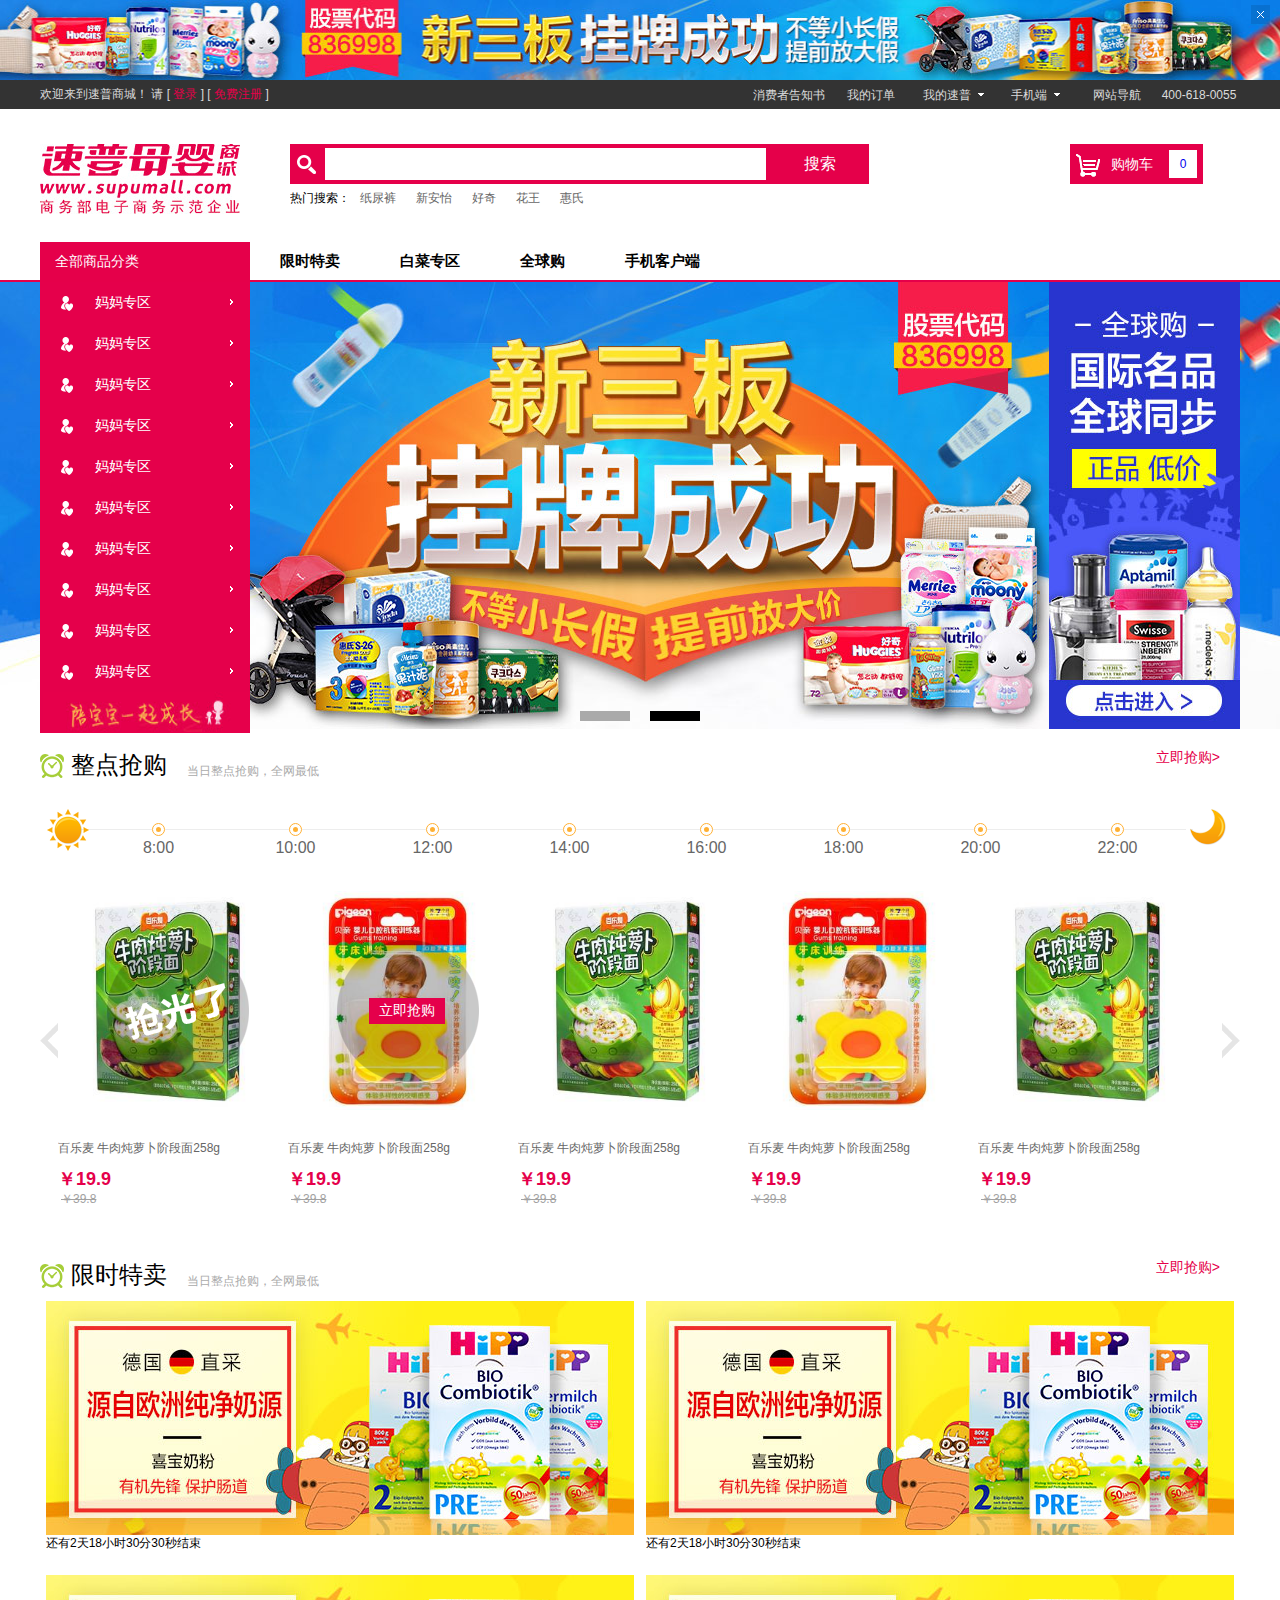
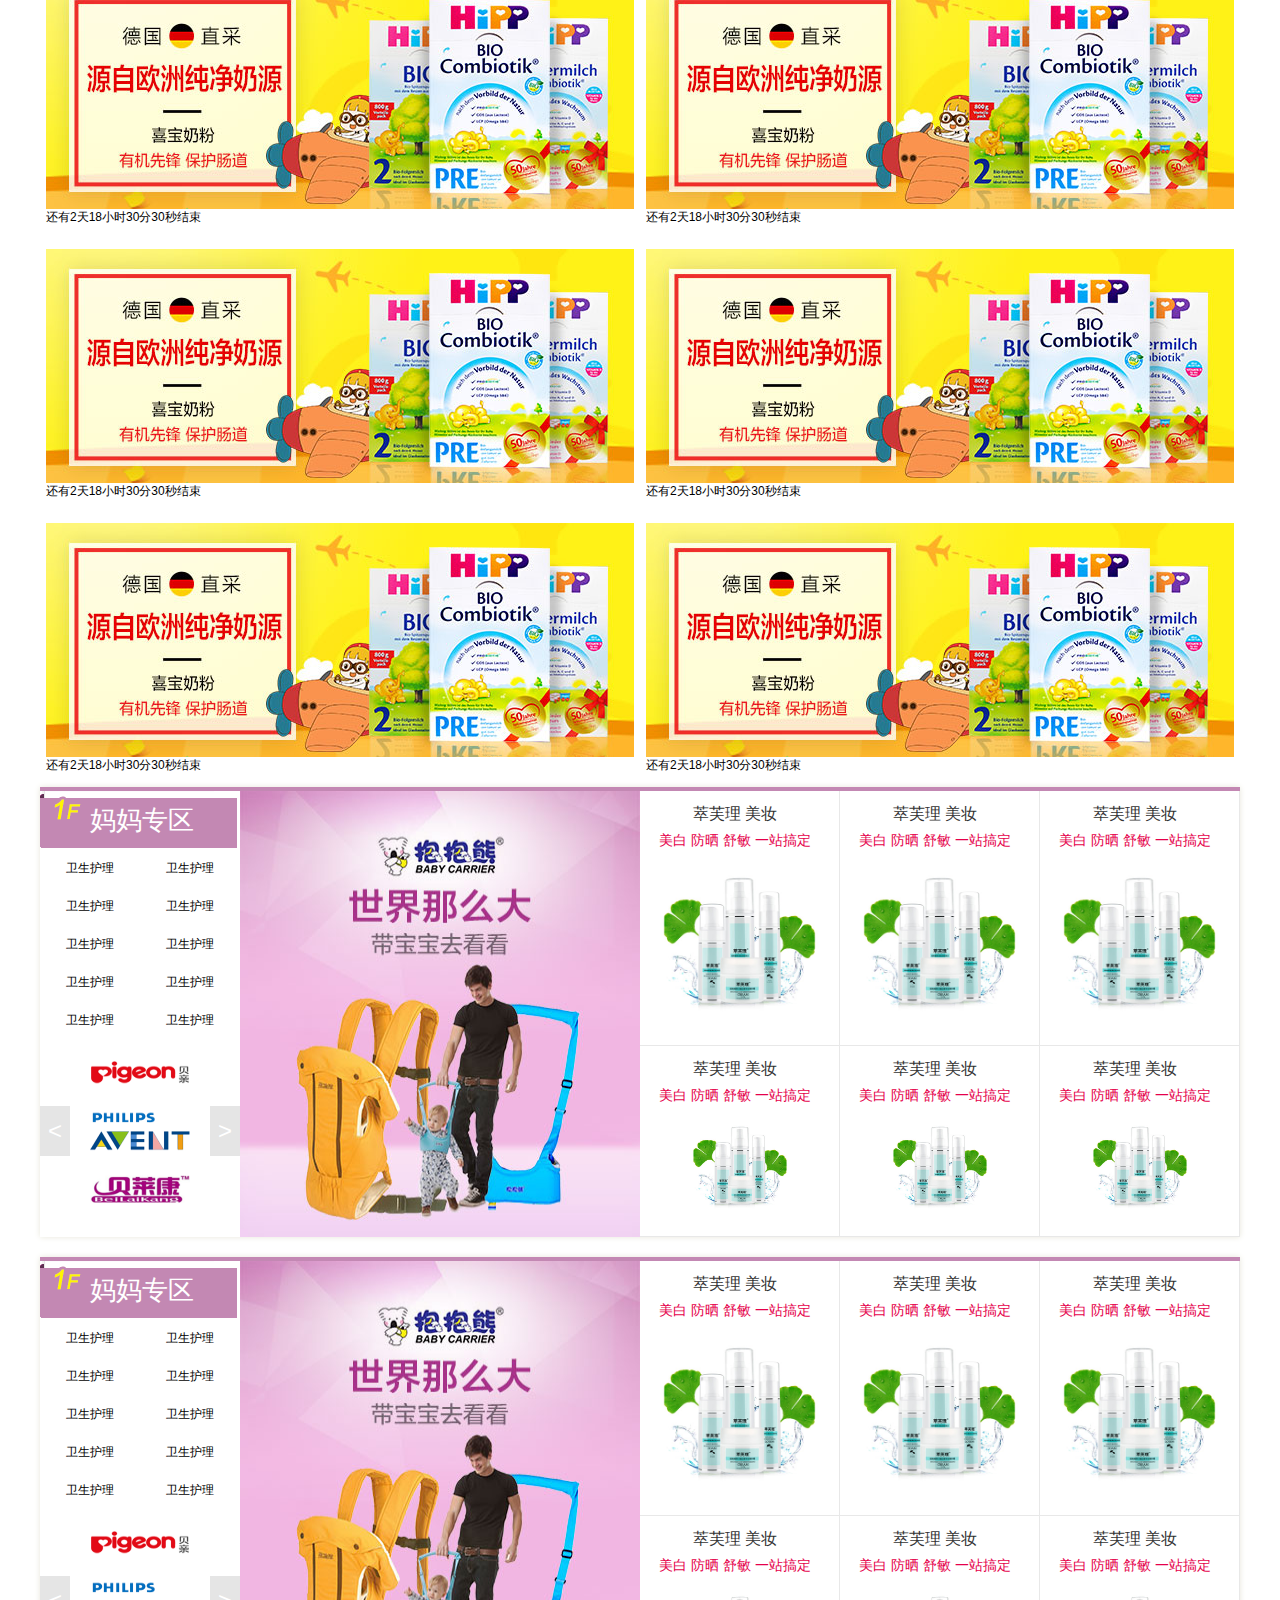
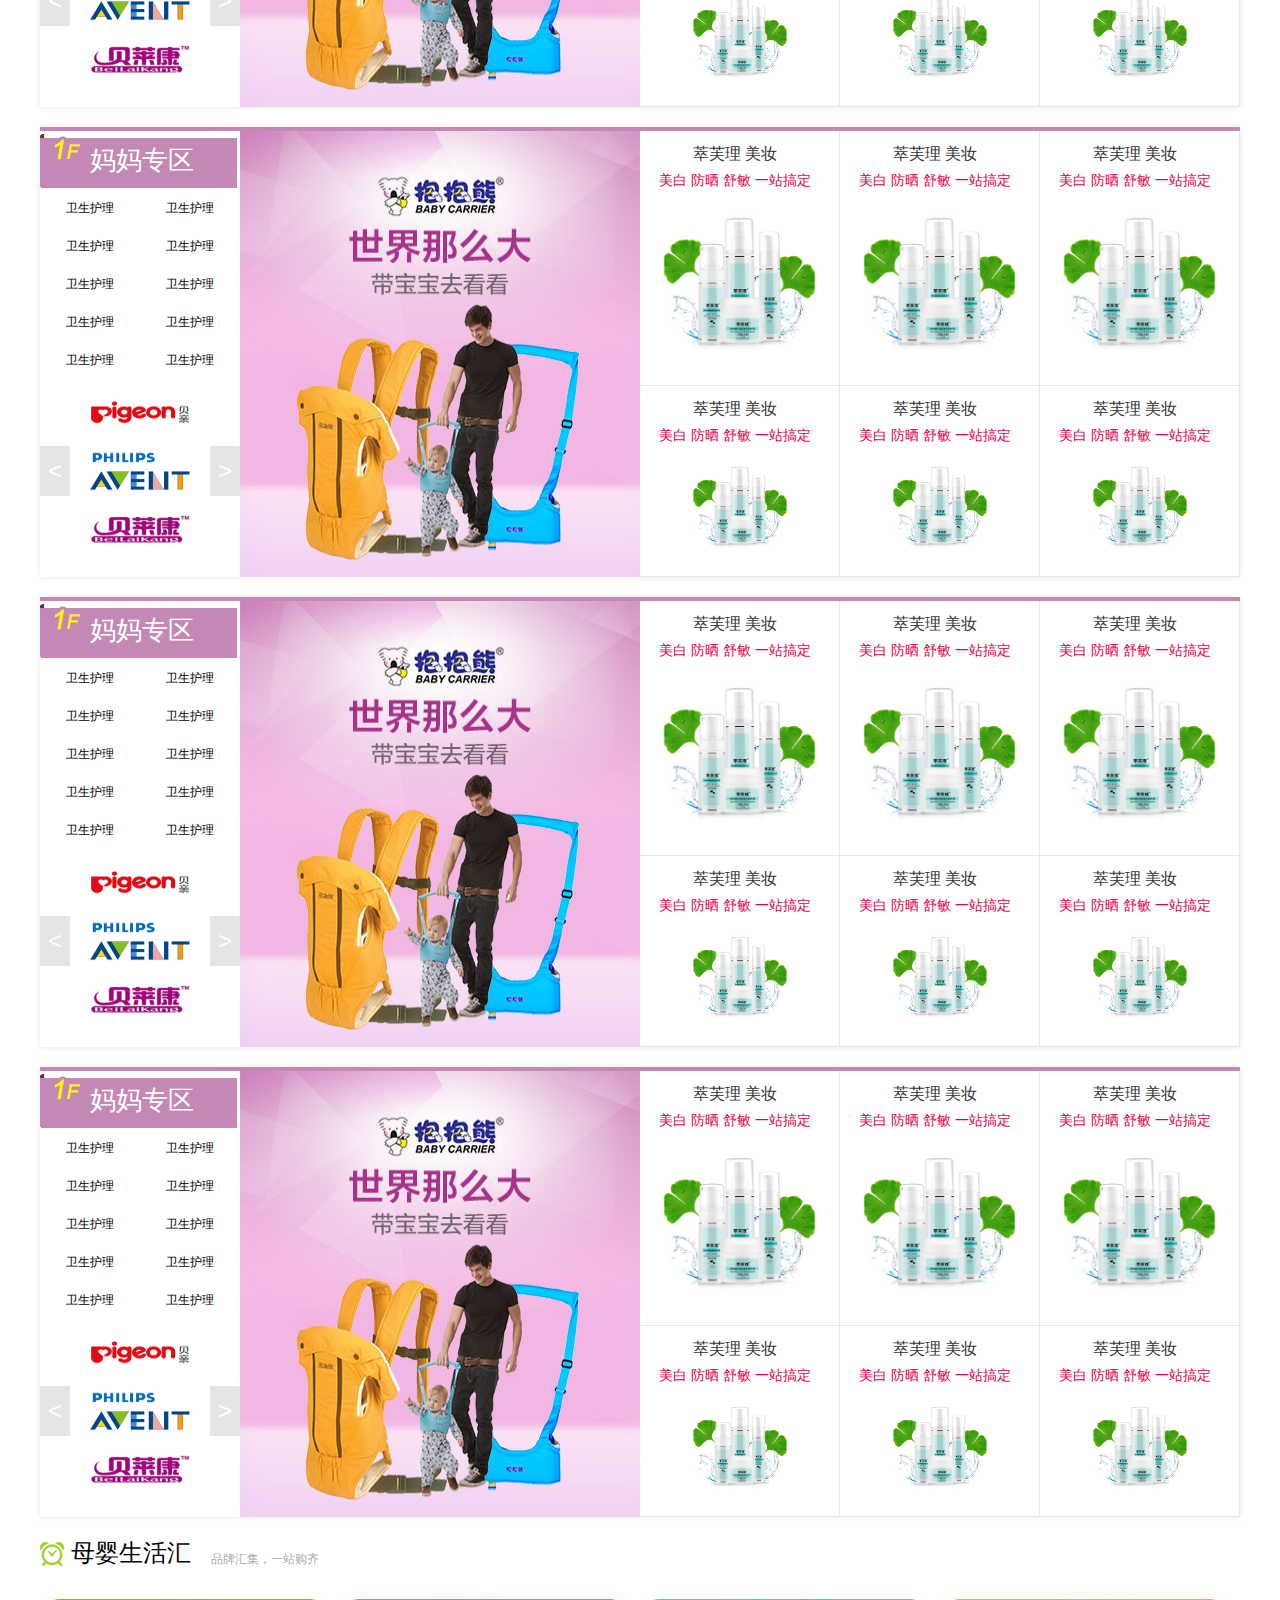
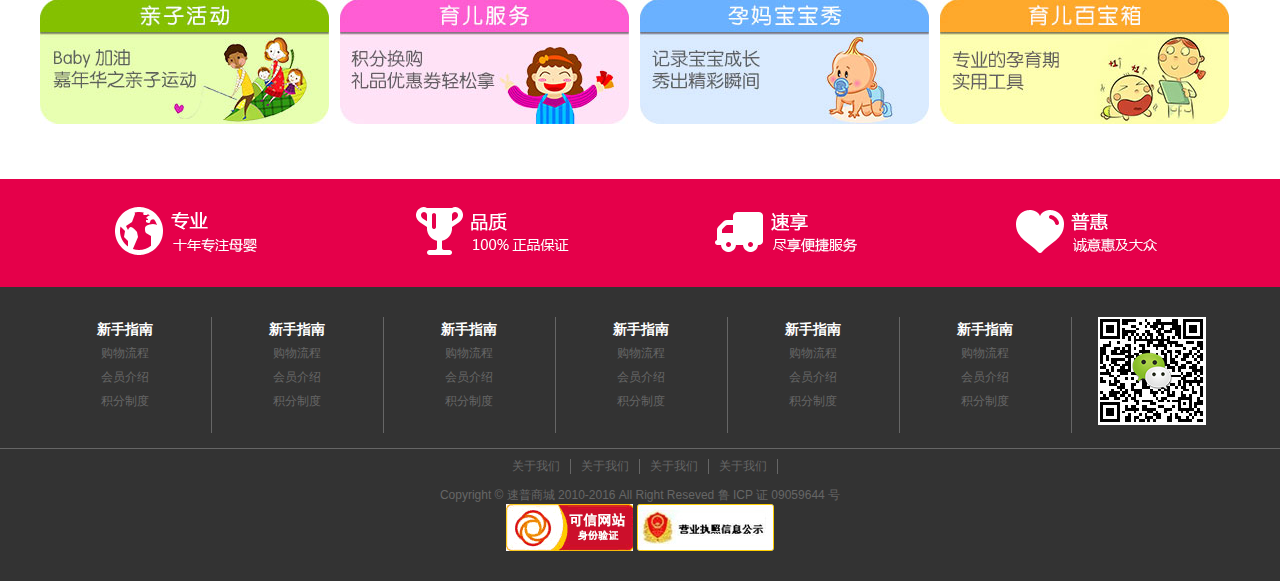
==== commit 294bea1f: "5月12日凌晨 购物车修改 轮播图修改" ====
--- a/html/index.html
+++ b/html/index.html
@@ -230,42 +230,42 @@
     <div class="xianshi_zhanshi">
         <ul>
             <li>
-                <div class="xianshi_box"><a href="javascript:;"><img src="../img/xianshi1.jpg"/></a>
+                <div class="xianshi_box"><a href="goumai.html"><img src="../img/xianshi1.jpg"/></a>
 
                     <p>还有2天18小时30分30秒结束</p></div>
             </li>
             <li>
-                <div class="xianshi_box"><a href="javascript:;"><img src="../img/xianshi1.jpg"/></a>
+                <div class="xianshi_box"><a href="goumai.html"><img src="../img/xianshi1.jpg"/></a>
 
                     <p>还有2天18小时30分30秒结束</p></div>
             </li>
             <li>
-                <div class="xianshi_box"><a href="javascript:;"><img src="../img/xianshi1.jpg"/></a>
+                <div class="xianshi_box"><a href="goumai.html"><img src="../img/xianshi1.jpg"/></a>
 
                     <p>还有2天18小时30分30秒结束</p></div>
             </li>
             <li>
-                <div class="xianshi_box"><a href="javascript:;"><img src="../img/xianshi1.jpg"/></a>
+                <div class="xianshi_box"><a href="goumai.html"><img src="../img/xianshi1.jpg"/></a>
 
                     <p>还有2天18小时30分30秒结束</p></div>
             </li>
             <li>
-                <div class="xianshi_box"><a href="javascript:;"><img src="../img/xianshi1.jpg"/></a>
+                <div class="xianshi_box"><a href="goumai.html"><img src="../img/xianshi1.jpg"/></a>
 
                     <p>还有2天18小时30分30秒结束</p></div>
             </li>
             <li>
-                <div class="xianshi_box"><a href="javascript:;"><img src="../img/xianshi1.jpg"/></a>
+                <div class="xianshi_box"><a href="goumai.html"><img src="../img/xianshi1.jpg"/></a>
 
                     <p>还有2天18小时30分30秒结束</p></div>
             </li>
             <li>
-                <div class="xianshi_box"><a href="javascript:;"><img src="../img/xianshi1.jpg"/></a>
+                <div class="xianshi_box"><a href="goumai.html"><img src="../img/xianshi1.jpg"/></a>
 
                     <p>还有2天18小时30分30秒结束</p></div>
             </li>
             <li>
-                <div class="xianshi_box"><a href="javascript:;"><img src="../img/xianshi1.jpg"/></a>
+                <div class="xianshi_box"><a href="goumai.html"><img src="../img/xianshi1.jpg"/></a>
 
                     <p>还有2天18小时30分30秒结束</p></div>
             </li>
@@ -322,8 +322,8 @@
                             </div>
                         </li>
                     </ul>
-                    <a href="javascript:;" id="home_box_lunbo_prev">&lt</a>
-                    <a href="javascript:;" id="home_box_lunbo_next">&gt</a>
+                    <a href="javascript:;" class="home_box_lunbo_prev">&lt</a>
+                    <a href="javascript:;" class="home_box_lunbo_next">&gt</a>
                 </div>
             </div>
         </div>
@@ -421,8 +421,8 @@
                             </div>
                         </li>
                     </ul>
-                    <a href="javascript:;" id="home_box_lunbo_prev">&lt</a>
-                    <a href="javascript:;" id="home_box_lunbo_next">&gt</a>
+                    <a href="javascript:;" class="home_box_lunbo_prev">&lt</a>
+                    <a href="javascript:;" class="home_box_lunbo_next">&gt</a>
                 </div>
             </div>
         </div>
@@ -520,8 +520,8 @@
                             </div>
                         </li>
                     </ul>
-                    <a href="javascript:;" id="home_box_lunbo_prev">&lt</a>
-                    <a href="javascript:;" id="home_box_lunbo_next">&gt</a>
+                    <a href="javascript:;" class="home_box_lunbo_prev">&lt</a>
+                    <a href="javascript:;" class="home_box_lunbo_next">&gt</a>
                 </div>
             </div>
         </div>
@@ -619,8 +619,8 @@
                             </div>
                         </li>
                     </ul>
-                    <a href="javascript:;" id="home_box_lunbo_prev">&lt</a>
-                    <a href="javascript:;" id="home_box_lunbo_next">&gt</a>
+                    <a href="javascript:;" class="home_box_lunbo_prev">&lt</a>
+                    <a href="javascript:;" class="home_box_lunbo_next">&gt</a>
                 </div>
             </div>
         </div>
@@ -718,8 +718,8 @@
                             </div>
                         </li>
                     </ul>
-                    <a href="javascript:;" id="home_box_lunbo_prev">&lt</a>
-                    <a href="javascript:;" id="home_box_lunbo_next">&gt</a>
+                    <a href="javascript:;" class="home_box_lunbo_prev">&lt</a>
+                    <a href="javascript:;" class="home_box_lunbo_next">&gt</a>
                 </div>
             </div>
         </div>
@@ -787,6 +787,7 @@
 </div>
 <div id="footer"></div>
 <script type="text/javascript" src="../lib/jquery-1.8.3.js"></script>
+<script type="text/javascript" src="../lib/jquery.cookie.js"></script>
 <script>
     //$("#header").load("common/header.html")
     //同步加载公用头部
@@ -795,7 +796,6 @@
         async: false,
         type: "get",
         dataType: "html",
-        async: false,
         success: function(msg) {
             $("#header").html(msg);
         }
@@ -806,7 +806,6 @@
         async: false,
         type: "get",
         dataType: "html",
-        async: false,
         success: function(msg) {
             $("#footer").html(msg);
         }
--- a/css/common/header.css
+++ b/css/common/header.css
@@ -183,7 +183,11 @@
 .hot_search li a:hover {
     color: #e5004a;
 }
-
+.gouwuche_box_a{
+    display: block;
+    float: left;
+    height: 40px;
+}
 .gouwuche_box {
     float: left;
     height: 40px;
--- a/css/index.css
+++ b/css/index.css
@@ -437,7 +437,7 @@
     overflow: hidden;
 }
 
-#home_box_lunbo_prev {
+.home_box_lunbo_prev {
     width: 30px;
     line-height: 50px;
     position: absolute;
@@ -449,7 +449,7 @@
     text-align: center;
 }
 
-#home_box_lunbo_next {
+.home_box_lunbo_next {
     width: 30px;
     line-height: 50px;
     position: absolute;
@@ -613,5 +613,3 @@
 
 
 
-
-
